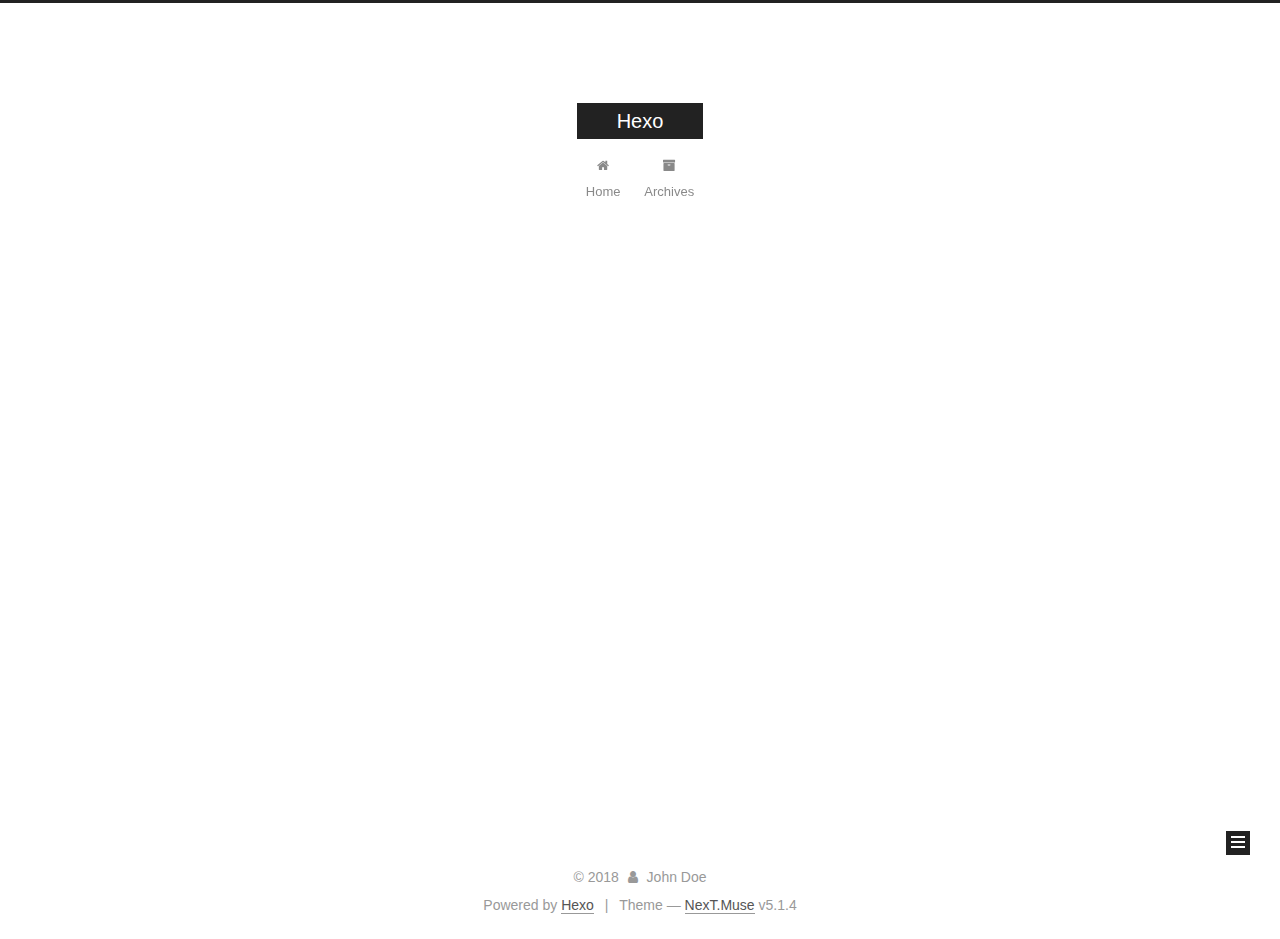
==== archives/index.html @ 13c87880 "Site updated: 2018-01-30 14:37:46" ====
<!DOCTYPE html>



  


<html class="theme-next muse use-motion" lang="">
<head>
  <meta charset="UTF-8"/>
<meta http-equiv="X-UA-Compatible" content="IE=edge" />
<meta name="viewport" content="width=device-width, initial-scale=1, maximum-scale=1"/>
<meta name="theme-color" content="#222">









<meta http-equiv="Cache-Control" content="no-transform" />
<meta http-equiv="Cache-Control" content="no-siteapp" />
















  
  
  <link href="/lib/fancybox/source/jquery.fancybox.css?v=2.1.5" rel="stylesheet" type="text/css" />







<link href="/lib/font-awesome/css/font-awesome.min.css?v=4.6.2" rel="stylesheet" type="text/css" />

<link href="/css/main.css?v=5.1.4" rel="stylesheet" type="text/css" />


  <link rel="apple-touch-icon" sizes="180x180" href="/images/apple-touch-icon-next.png?v=5.1.4">


  <link rel="icon" type="image/png" sizes="32x32" href="/images/favicon-32x32-next.png?v=5.1.4">


  <link rel="icon" type="image/png" sizes="16x16" href="/images/favicon-16x16-next.png?v=5.1.4">


  <link rel="mask-icon" href="/images/logo.svg?v=5.1.4" color="#222">





  <meta name="keywords" content="Hexo, NexT" />










<meta property="og:type" content="website">
<meta property="og:title" content="Hexo">
<meta property="og:url" content="http://yoursite.com/archives/index.html">
<meta property="og:site_name" content="Hexo">
<meta name="twitter:card" content="summary">
<meta name="twitter:title" content="Hexo">



<script type="text/javascript" id="hexo.configurations">
  var NexT = window.NexT || {};
  var CONFIG = {
    root: '/',
    scheme: 'Muse',
    version: '5.1.4',
    sidebar: {"position":"left","display":"post","offset":12,"b2t":false,"scrollpercent":false,"onmobile":false},
    fancybox: true,
    tabs: true,
    motion: {"enable":true,"async":false,"transition":{"post_block":"fadeIn","post_header":"slideDownIn","post_body":"slideDownIn","coll_header":"slideLeftIn","sidebar":"slideUpIn"}},
    duoshuo: {
      userId: '0',
      author: 'Author'
    },
    algolia: {
      applicationID: '',
      apiKey: '',
      indexName: '',
      hits: {"per_page":10},
      labels: {"input_placeholder":"Search for Posts","hits_empty":"We didn't find any results for the search: ${query}","hits_stats":"${hits} results found in ${time} ms"}
    }
  };
</script>



  <link rel="canonical" href="http://yoursite.com/archives/"/>





  <title>Archive | Hexo</title>
  








</head>

<body itemscope itemtype="http://schema.org/WebPage" lang="">

  
  
    
  

  <div class="container sidebar-position-left page-archive">
    <div class="headband"></div>

    <header id="header" class="header" itemscope itemtype="http://schema.org/WPHeader">
      <div class="header-inner"><div class="site-brand-wrapper">
  <div class="site-meta ">
    

    <div class="custom-logo-site-title">
      <a href="/"  class="brand" rel="start">
        <span class="logo-line-before"><i></i></span>
        <span class="site-title">Hexo</span>
        <span class="logo-line-after"><i></i></span>
      </a>
    </div>
      
        <p class="site-subtitle"></p>
      
  </div>

  <div class="site-nav-toggle">
    <button>
      <span class="btn-bar"></span>
      <span class="btn-bar"></span>
      <span class="btn-bar"></span>
    </button>
  </div>
</div>

<nav class="site-nav">
  

  
    <ul id="menu" class="menu">
      
        
        <li class="menu-item menu-item-home">
          <a href="/" rel="section">
            
              <i class="menu-item-icon fa fa-fw fa-home"></i> <br />
            
            Home
          </a>
        </li>
      
        
        <li class="menu-item menu-item-archives">
          <a href="/archives/" rel="section">
            
              <i class="menu-item-icon fa fa-fw fa-archive"></i> <br />
            
            Archives
          </a>
        </li>
      

      
    </ul>
  

  
</nav>



 </div>
    </header>

    <main id="main" class="main">
      <div class="main-inner">
        <div class="content-wrap">
          <div id="content" class="content">
            

  
  
  
  <div class="post-block archive">
    <div id="posts" class="posts-collapse">
      <span class="archive-move-on"></span>

      <span class="archive-page-counter">
        
        
        
          
        
        Um..! 4 posts in total. Keep on posting.
      </span>

      

        
        
        

        
          
          <div class="collection-title">
            <h1 class="archive-year" id="archive-year-2018">2018</h1>
          </div>
        
        

        

  <article class="post post-type-normal" itemscope itemtype="http://schema.org/Article">
    <header class="post-header">

      <h2 class="post-title">
        
            <a class="post-title-link" href="/2018/01/30/还在探索/" itemprop="url">
              
                <span itemprop="name">还在探索</span>
              
            </a>
        
      </h2>

      <div class="post-meta">
        <time class="post-time" itemprop="dateCreated"
              datetime="2018-01-30T14:11:36+08:00"
              content="2018-01-30" >
          01-30
        </time>
      </div>

    </header>
  </article>



      

        
        
        

        
        

        

  <article class="post post-type-normal" itemscope itemtype="http://schema.org/Article">
    <header class="post-header">

      <h2 class="post-title">
        
            <a class="post-title-link" href="/2018/01/25/试水/" itemprop="url">
              
                <span itemprop="name">试水</span>
              
            </a>
        
      </h2>

      <div class="post-meta">
        <time class="post-time" itemprop="dateCreated"
              datetime="2018-01-25T14:41:45+08:00"
              content="2018-01-25" >
          01-25
        </time>
      </div>

    </header>
  </article>



      

        
        
        

        
        

        

  <article class="post post-type-normal" itemscope itemtype="http://schema.org/Article">
    <header class="post-header">

      <h2 class="post-title">
        
            <a class="post-title-link" href="/2018/01/25/第一篇试水/" itemprop="url">
              
                <span itemprop="name">第一篇试水</span>
              
            </a>
        
      </h2>

      <div class="post-meta">
        <time class="post-time" itemprop="dateCreated"
              datetime="2018-01-25T14:20:37+08:00"
              content="2018-01-25" >
          01-25
        </time>
      </div>

    </header>
  </article>



      

        
        
        

        
        

        

  <article class="post post-type-normal" itemscope itemtype="http://schema.org/Article">
    <header class="post-header">

      <h2 class="post-title">
        
            <a class="post-title-link" href="/2018/01/12/hello-world/" itemprop="url">
              
                <span itemprop="name">Hello World</span>
              
            </a>
        
      </h2>

      <div class="post-meta">
        <time class="post-time" itemprop="dateCreated"
              datetime="2018-01-12T16:02:53+08:00"
              content="2018-01-12" >
          01-12
        </time>
      </div>

    </header>
  </article>



      

    </div>
  </div>
  
  
  

  



          </div>
          


          

        </div>
        
          
  
  <div class="sidebar-toggle">
    <div class="sidebar-toggle-line-wrap">
      <span class="sidebar-toggle-line sidebar-toggle-line-first"></span>
      <span class="sidebar-toggle-line sidebar-toggle-line-middle"></span>
      <span class="sidebar-toggle-line sidebar-toggle-line-last"></span>
    </div>
  </div>

  <aside id="sidebar" class="sidebar">
    
    <div class="sidebar-inner">

      

      

      <section class="site-overview-wrap sidebar-panel sidebar-panel-active">
        <div class="site-overview">
          <div class="site-author motion-element" itemprop="author" itemscope itemtype="http://schema.org/Person">
            
              <p class="site-author-name" itemprop="name">John Doe</p>
              <p class="site-description motion-element" itemprop="description"></p>
          </div>

          <nav class="site-state motion-element">

            
              <div class="site-state-item site-state-posts">
              
                <a href="/archives/">
              
                  <span class="site-state-item-count">4</span>
                  <span class="site-state-item-name">posts</span>
                </a>
              </div>
            

            

            

          </nav>

          

          

          
          

          
          

          

        </div>
      </section>

      

      

    </div>
  </aside>


        
      </div>
    </main>

    <footer id="footer" class="footer">
      <div class="footer-inner">
        <div class="copyright">&copy; <span itemprop="copyrightYear">2018</span>
  <span class="with-love">
    <i class="fa fa-user"></i>
  </span>
  <span class="author" itemprop="copyrightHolder">John Doe</span>

  
</div>


  <div class="powered-by">Powered by <a class="theme-link" target="_blank" href="https://hexo.io">Hexo</a></div>



  <span class="post-meta-divider">|</span>



  <div class="theme-info">Theme &mdash; <a class="theme-link" target="_blank" href="https://github.com/iissnan/hexo-theme-next">NexT.Muse</a> v5.1.4</div>




        







        
      </div>
    </footer>

    
      <div class="back-to-top">
        <i class="fa fa-arrow-up"></i>
        
      </div>
    

    

  </div>

  

<script type="text/javascript">
  if (Object.prototype.toString.call(window.Promise) !== '[object Function]') {
    window.Promise = null;
  }
</script>









  












  
  
    <script type="text/javascript" src="/lib/jquery/index.js?v=2.1.3"></script>
  

  
  
    <script type="text/javascript" src="/lib/fastclick/lib/fastclick.min.js?v=1.0.6"></script>
  

  
  
    <script type="text/javascript" src="/lib/jquery_lazyload/jquery.lazyload.js?v=1.9.7"></script>
  

  
  
    <script type="text/javascript" src="/lib/velocity/velocity.min.js?v=1.2.1"></script>
  

  
  
    <script type="text/javascript" src="/lib/velocity/velocity.ui.min.js?v=1.2.1"></script>
  

  
  
    <script type="text/javascript" src="/lib/fancybox/source/jquery.fancybox.pack.js?v=2.1.5"></script>
  


  


  <script type="text/javascript" src="/js/src/utils.js?v=5.1.4"></script>

  <script type="text/javascript" src="/js/src/motion.js?v=5.1.4"></script>



  
  

  

  


  <script type="text/javascript" src="/js/src/bootstrap.js?v=5.1.4"></script>



  


  




	





  





  












  





  

  

  

  
  

  

  

  

</body>
</html>
---- css/main.css ----
/* normalize.css v3.0.2 | MIT License | git.io/normalize */
html {
  font-family: sans-serif; /* 1 */
  -ms-text-size-adjust: 100%; /* 2 */
  -webkit-text-size-adjust: 100%; /* 2 */
}
body {
  margin: 0;
}
article,
aside,
details,
figcaption,
figure,
footer,
header,
hgroup,
main,
menu,
nav,
section,
summary {
  display: block;
}
audio,
canvas,
progress,
video {
  display: inline-block; /* 1 */
  vertical-align: baseline; /* 2 */
}
audio:not([controls]) {
  display: none;
  height: 0;
}
[hidden],
template {
  display: none;
}
a {
  background-color: transparent;
}
a:active,
a:hover {
  outline: 0;
}
abbr[title] {
  border-bottom: 1px dotted;
}
b,
strong {
  font-weight: bold;
}
dfn {
  font-style: italic;
}
h1 {
  font-size: 2em;
  margin: 0.67em 0;
}
mark {
  background: #ff0;
  color: #000;
}
small {
  font-size: 80%;
}
sub,
sup {
  font-size: 75%;
  line-height: 0;
  position: relative;
  vertical-align: baseline;
}
sup {
  top: -0.5em;
}
sub {
  bottom: -0.25em;
}
img {
  border: 0;
}
svg:not(:root) {
  overflow: hidden;
}
figure {
  margin: 1em 40px;
}
hr {
  -moz-box-sizing: content-box;
  box-sizing: content-box;
  height: 0;
}
pre {
  overflow: auto;
}
code,
kbd,
pre,
samp {
  font-family: monospace, monospace;
  font-size: 1em;
}
button,
input,
optgroup,
select,
textarea {
  color: inherit; /* 1 */
  font: inherit; /* 2 */
  margin: 0; /* 3 */
}
button {
  overflow: visible;
}
button,
select {
  text-transform: none;
}
button,
html input[type="button"],
input[type="reset"],
input[type="submit"] {
  -webkit-appearance: button; /* 2 */
  cursor: pointer; /* 3 */
}
button[disabled],
html input[disabled] {
  cursor: default;
}
button::-moz-focus-inner,
input::-moz-focus-inner {
  border: 0;
  padding: 0;
}
input {
  line-height: normal;
}
input[type="checkbox"],
input[type="radio"] {
  box-sizing: border-box; /* 1 */
  padding: 0; /* 2 */
}
input[type="number"]::-webkit-inner-spin-button,
input[type="number"]::-webkit-outer-spin-button {
  height: auto;
}
input[type="search"] {
  -webkit-appearance: textfield; /* 1 */
  -moz-box-sizing: content-box;
  -webkit-box-sizing: content-box; /* 2 */
  box-sizing: content-box;
}
input[type="search"]::-webkit-search-cancel-button,
input[type="search"]::-webkit-search-decoration {
  -webkit-appearance: none;
}
fieldset {
  border: 1px solid #c0c0c0;
  margin: 0 2px;
  padding: 0.35em 0.625em 0.75em;
}
legend {
  border: 0; /* 1 */
  padding: 0; /* 2 */
}
textarea {
  overflow: auto;
}
optgroup {
  font-weight: bold;
}
table {
  border-collapse: collapse;
  border-spacing: 0;
}
td,
th {
  padding: 0;
}
::selection {
  background: #262a30;
  color: #fff;
}
body {
  position: relative;
  font-family: 'Lato', "PingFang SC", "Microsoft YaHei", sans-serif;
  font-size: 14px;
  line-height: 2;
  color: #555;
  background: #fff;
}
@media (max-width: 767px) {
  body {
    padding-right: 0 !important;
  }
}
@media (min-width: 768px) and (max-width: 991px) {
  body {
    padding-right: 0 !important;
  }
}
@media (min-width: 1600px) {
  body {
    font-size: 16px;
  }
}
h1,
h2,
h3,
h4,
h5,
h6 {
  margin: 0;
  padding: 0;
  font-weight: bold;
  line-height: 1.5;
  font-family: 'Lato', "PingFang SC", "Microsoft YaHei", sans-serif;
}
h2,
h3,
h4,
h5,
h6 {
  margin: 20px 0 15px;
}
h1 {
  font-size: 22px;
}
@media (max-width: 767px) {
  h1 {
    font-size: 18px;
  }
}
h2 {
  font-size: 20px;
}
@media (max-width: 767px) {
  h2 {
    font-size: 16px;
  }
}
h3 {
  font-size: 18px;
}
@media (max-width: 767px) {
  h3 {
    font-size: 14px;
  }
}
h4 {
  font-size: 16px;
}
@media (max-width: 767px) {
  h4 {
    font-size: 12px;
  }
}
h5 {
  font-size: 14px;
}
@media (max-width: 767px) {
  h5 {
    font-size: 10px;
  }
}
h6 {
  font-size: 12px;
}
@media (max-width: 767px) {
  h6 {
    font-size: 8px;
  }
}
p {
  margin: 0 0 20px 0;
}
a {
  color: #555;
  text-decoration: none;
  outline: none;
  border-bottom: 1px solid #999;
  word-wrap: break-word;
}
a:hover {
  color: #222;
  border-bottom-color: #222;
}
blockquote {
  margin: 0;
  padding: 0;
}
img {
  display: block;
  margin: auto;
  max-width: 100%;
  height: auto;
}
hr {
  margin: 40px 0;
  height: 3px;
  border: none;
  background-color: #ddd;
  background-image: repeating-linear-gradient(-45deg, #fff, #fff 4px, transparent 4px, transparent 8px);
}
blockquote {
  padding: 0 15px;
  color: #666;
  border-left: 4px solid #ddd;
}
blockquote cite::before {
  content: "-";
  padding: 0 5px;
}
dt {
  font-weight: 700;
}
dd {
  margin: 0;
  padding: 0;
}
kbd {
  border: 1px solid #ccc;
  border-radius: 0.2em;
  box-shadow: 0.1em 0.1em 0.2em rgba(0,0,0,0.1);
  background-color: #f9f9f9;
  font-family: inherit;
  background-image: -webkit-linear-gradient(top, #eee, #fff, #eee);
  padding: 0.1em 0.3em;
  white-space: nowrap;
}
.text-left {
  text-align: left;
}
.text-center {
  text-align: center;
}
.text-right {
  text-align: right;
}
.text-justify {
  text-align: justify;
}
.text-nowrap {
  white-space: nowrap;
}
.text-lowercase {
  text-transform: lowercase;
}
.text-uppercase {
  text-transform: uppercase;
}
.text-capitalize {
  text-transform: capitalize;
}
.center-block {
  display: block;
  margin-left: auto;
  margin-right: auto;
}
.clearfix:before,
.clearfix:after {
  content: " ";
  display: table;
}
.clearfix:after {
  clear: both;
}
.pullquote {
  width: 45%;
}
.pullquote.left {
  float: left;
  margin-left: 5px;
  margin-right: 10px;
}
.pullquote.right {
  float: right;
  margin-left: 10px;
  margin-right: 5px;
}
.affix.affix.affix {
  position: fixed;
}
.translation {
  margin-top: -20px;
  font-size: 14px;
  color: #999;
}
.scrollbar-measure {
  width: 100px;
  height: 100px;
  overflow: scroll;
  position: absolute;
  top: -9999px;
}
.use-motion .motion-element {
  opacity: 0;
}
table {
  margin: 20px 0;
  width: 100%;
  border-collapse: collapse;
  border-spacing: 0;
  border: 1px solid #ddd;
  font-size: 14px;
  table-layout: fixed;
  word-wrap: break-all;
}
table>tbody>tr:nth-of-type(odd) {
  background-color: #f9f9f9;
}
table>tbody>tr:hover {
  background-color: #f5f5f5;
}
caption,
th,
td {
  padding: 8px;
  text-align: left;
  vertical-align: middle;
  font-weight: normal;
}
th,
td {
  border-bottom: 3px solid #ddd;
  border-right: 1px solid #eee;
}
th {
  padding-bottom: 10px;
  font-weight: 700;
}
td {
  border-bottom-width: 1px;
}
html,
body {
  height: 100%;
}
.container {
  position: relative;
  min-height: 100%;
}
.header-inner {
  margin: 0 auto;
  padding: 100px 0 70px;
  width: 700px;
}
@media (min-width: 1600px) {
  .container .header-inner {
    width: 900px;
  }
}
.main {
  padding-bottom: 150px;
}
.main-inner {
  margin: 0 auto;
  width: 700px;
}
@media (min-width: 1600px) {
  .container .main-inner {
    width: 900px;
  }
}
.footer {
  position: absolute;
  left: 0;
  bottom: 0;
  width: 100%;
  min-height: 50px;
}
.footer-inner {
  box-sizing: border-box;
  margin: 20px auto;
  width: 700px;
}
@media (min-width: 1600px) {
  .container .footer-inner {
    width: 900px;
  }
}
pre,
.highlight {
  overflow: auto;
  margin: 20px 0;
  padding: 0;
  font-size: 13px;
  color: #4d4d4c;
  background: #f7f7f7;
  line-height: 1.6;
}
pre,
code {
  font-family: consolas, Menlo, "PingFang SC", "Microsoft YaHei", monospace;
}
code {
  padding: 2px 4px;
  word-wrap: break-word;
  color: #555;
  background: #eee;
  border-radius: 3px;
  font-size: 13px;
}
pre {
  padding: 10px;
}
pre code {
  padding: 0;
  color: #4d4d4c;
  background: none;
  text-shadow: none;
}
.highlight {
  border-radius: 1px;
}
.highlight pre {
  border: none;
  margin: 0;
  padding: 10px 0;
}
.highlight table {
  margin: 0;
  width: auto;
  border: none;
}
.highlight td {
  border: none;
  padding: 0;
}
.highlight figcaption {
  font-size: 1em;
  color: #4d4d4c;
  line-height: 1em;
  margin-bottom: 1em;
}
.highlight figcaption:before,
.highlight figcaption:after {
  content: " ";
  display: table;
}
.highlight figcaption:after {
  clear: both;
}
.highlight figcaption a {
  float: right;
  color: #4d4d4c;
}
.highlight figcaption a:hover {
  border-bottom-color: #4d4d4c;
}
.highlight .gutter pre {
  padding-left: 10px;
  padding-right: 10px;
  color: #869194;
  text-align: right;
  background-color: #eff2f3;
}
.highlight .code pre {
  width: 100%;
  padding-left: 10px;
  padding-right: 10px;
  background-color: #f7f7f7;
}
.highlight .line {
  height: 20px;
}
.gutter {
  -webkit-user-select: none;
  -moz-user-select: none;
  -ms-user-select: none;
  user-select: none;
}
.gist table {
  width: auto;
}
.gist table td {
  border: none;
}
pre .deletion {
  background: #fdd;
}
pre .addition {
  background: #dfd;
}
pre .meta {
  color: #8959a8;
}
pre .comment {
  color: #8e908c;
}
pre .variable,
pre .attribute,
pre .tag,
pre .regexp,
pre .ruby .constant,
pre .xml .tag .title,
pre .xml .pi,
pre .xml .doctype,
pre .html .doctype,
pre .css .id,
pre .css .class,
pre .css .pseudo {
  color: #c82829;
}
pre .number,
pre .preprocessor,
pre .built_in,
pre .literal,
pre .params,
pre .constant,
pre .command {
  color: #f5871f;
}
pre .ruby .class .title,
pre .css .rules .attribute,
pre .string,
pre .value,
pre .inheritance,
pre .header,
pre .ruby .symbol,
pre .xml .cdata,
pre .special,
pre .number,
pre .formula {
  color: #718c00;
}
pre .title,
pre .css .hexcolor {
  color: #3e999f;
}
pre .function,
pre .python .decorator,
pre .python .title,
pre .ruby .function .title,
pre .ruby .title .keyword,
pre .perl .sub,
pre .javascript .title,
pre .coffeescript .title {
  color: #4271ae;
}
pre .keyword,
pre .javascript .function {
  color: #8959a8;
}
.full-image.full-image.full-image.full-image {
  border: none;
  max-width: 100%;
  width: auto;
  margin: 20px auto 25px;
}
@media (min-width: 992px) {
  .full-image.full-image.full-image.full-image {
    max-width: none;
    width: 110%;
    margin: 25px -5%;
  }
}
.blockquote-center,
.page-home .post-type-quote blockquote,
.page-post-detail .post-type-quote blockquote {
  position: relative;
  margin: 40px 0;
  padding: 0;
  border-left: none;
  text-align: center;
}
.blockquote-center::before,
.page-home .post-type-quote blockquote::before,
.page-post-detail .post-type-quote blockquote::before,
.blockquote-center::after,
.page-home .post-type-quote blockquote::after,
.page-post-detail .post-type-quote blockquote::after {
  position: absolute;
  content: ' ';
  display: block;
  width: 100%;
  height: 24px;
  opacity: 0.2;
  background-repeat: no-repeat;
  background-position: 0 -6px;
  background-size: 22px 22px;
}
.blockquote-center::before,
.page-home .post-type-quote blockquote::before,
.page-post-detail .post-type-quote blockquote::before {
  top: -20px;
  background-image: url("../images/quote-l.svg");
  border-top: 1px solid #ccc;
}
.blockquote-center::after,
.page-home .post-type-quote blockquote::after,
.page-post-detail .post-type-quote blockquote::after {
  bottom: -20px;
  background-image: url("../images/quote-r.svg");
  border-bottom: 1px solid #ccc;
  background-position: 100% 8px;
}
.blockquote-center p,
.page-home .post-type-quote blockquote p,
.page-post-detail .post-type-quote blockquote p,
.blockquote-center div,
.page-home .post-type-quote blockquote div,
.page-post-detail .post-type-quote blockquote div {
  text-align: center;
}
.post .post-body .group-picture img {
  box-sizing: border-box;
  padding: 0 3px;
  border: none;
}
.post .group-picture-row {
  overflow: hidden;
  margin-top: 6px;
}
.post .group-picture-row:first-child {
  margin-top: 0;
}
.post .group-picture-column {
  float: left;
}
.page-post-detail .post-body .group-picture-column {
  float: none;
  margin-top: 10px;
  width: auto !important;
}
.page-post-detail .post-body .group-picture-column img {
  margin: 0 auto;
}
.page-archive .group-picture-container {
  overflow: hidden;
}
.page-archive .group-picture-row {
  float: left;
}
.page-archive .group-picture-row:first-child {
  margin-top: 6px;
}
.page-archive .group-picture-column {
  max-width: 150px;
  max-height: 150px;
}
.post-body .note {
  position: relative;
  padding: 15px;
  margin-bottom: 20px;
  border: 1px solid #eee;
  border-left-width: 5px;
  border-radius: 3px;
}
.post-body .note h2,
.post-body .note h3,
.post-body .note h4,
.post-body .note h5,
.post-body .note h6 {
  margin-top: 0;
  margin-bottom: 0;
  border-bottom: initial;
  padding-top: 0 !important;
}
.post-body .note p:first-child,
.post-body .note ul:first-child,
.post-body .note ol:first-child,
.post-body .note table:first-child,
.post-body .note pre:first-child,
.post-body .note blockquote:first-child {
  margin-top: 0;
}
.post-body .note p:last-child,
.post-body .note ul:last-child,
.post-body .note ol:last-child,
.post-body .note table:last-child,
.post-body .note pre:last-child,
.post-body .note blockquote:last-child {
  margin-bottom: 0;
}
.post-body .note.default {
  border-left-color: #777;
}
.post-body .note.default h2,
.post-body .note.default h3,
.post-body .note.default h4,
.post-body .note.default h5,
.post-body .note.default h6 {
  color: #777;
}
.post-body .note.primary {
  border-left-color: #6f42c1;
}
.post-body .note.primary h2,
.post-body .note.primary h3,
.post-body .note.primary h4,
.post-body .note.primary h5,
.post-body .note.primary h6 {
  color: #6f42c1;
}
.post-body .note.info {
  border-left-color: #428bca;
}
.post-body .note.info h2,
.post-body .note.info h3,
.post-body .note.info h4,
.post-body .note.info h5,
.post-body .note.info h6 {
  color: #428bca;
}
.post-body .note.success {
  border-left-color: #5cb85c;
}
.post-body .note.success h2,
.post-body .note.success h3,
.post-body .note.success h4,
.post-body .note.success h5,
.post-body .note.success h6 {
  color: #5cb85c;
}
.post-body .note.warning {
  border-left-color: #f0ad4e;
}
.post-body .note.warning h2,
.post-body .note.warning h3,
.post-body .note.warning h4,
.post-body .note.warning h5,
.post-body .note.warning h6 {
  color: #f0ad4e;
}
.post-body .note.danger {
  border-left-color: #d9534f;
}
.post-body .note.danger h2,
.post-body .note.danger h3,
.post-body .note.danger h4,
.post-body .note.danger h5,
.post-body .note.danger h6 {
  color: #d9534f;
}
.post-body .label {
  display: inline;
  padding: 0 2px;
  white-space: nowrap;
}
.post-body .label.default {
  background-color: #f0f0f0;
}
.post-body .label.primary {
  background-color: #efe6f7;
}
.post-body .label.info {
  background-color: #e5f2f8;
}
.post-body .label.success {
  background-color: #e7f4e9;
}
.post-body .label.warning {
  background-color: #fcf6e1;
}
.post-body .label.danger {
  background-color: #fae8eb;
}
.post-body .tabs {
  position: relative;
  display: block;
  margin-bottom: 20px;
  padding-top: 10px;
}
.post-body .tabs ul.nav-tabs {
  margin: 0;
  padding: 0;
  display: flex;
  margin-bottom: -1px;
}
@media (max-width: 413px) {
  .post-body .tabs ul.nav-tabs {
    display: block;
    margin-bottom: 5px;
  }
}
.post-body .tabs ul.nav-tabs li.tab {
  list-style-type: none !important;
  margin: 0 0.25em 0 0;
  border-top: 3px solid transparent;
  border-left: 1px solid transparent;
  border-right: 1px solid transparent;
}
@media (max-width: 413px) {
  .post-body .tabs ul.nav-tabs li.tab {
    margin: initial;
    border-top: 1px solid transparent;
    border-left: 3px solid transparent;
    border-right: 1px solid transparent;
    border-bottom: 1px solid transparent;
  }
}
.post-body .tabs ul.nav-tabs li.tab a {
  outline: 0;
  border-bottom: initial;
  display: block;
  line-height: 1.8em;
  padding: 0.25em 0.75em;
  transition-duration: 0.2s;
  transition-timing-function: ease-out;
  transition-delay: 0s;
}
.post-body .tabs ul.nav-tabs li.tab a i {
  width: 1.285714285714286em;
}
.post-body .tabs ul.nav-tabs li.tab.active {
  border-top: 3px solid #fc6423;
  border-left: 1px solid #ddd;
  border-right: 1px solid #ddd;
  background-color: #fff;
}
@media (max-width: 413px) {
  .post-body .tabs ul.nav-tabs li.tab.active {
    border-top: 1px solid #ddd;
    border-left: 3px solid #fc6423;
    border-right: 1px solid #ddd;
    border-bottom: 1px solid #ddd;
  }
}
.post-body .tabs ul.nav-tabs li.tab.active a {
  cursor: default;
  color: #555;
}
.post-body .tabs .tab-content {
  background-color: #fff;
}
.post-body .tabs .tab-content .tab-pane {
  border: 1px solid #ddd;
  padding: 20px 20px 0 20px;
}
.post-body .tabs .tab-content .tab-pane:not(.active) {
  display: none !important;
}
.post-body .tabs .tab-content .tab-pane.active {
  display: block !important;
}
.btn {
  display: inline-block;
  padding: 0 20px;
  font-size: 14px;
  color: #fff;
  background: #222;
  border: 2px solid #222;
  text-decoration: none;
  border-radius: 0;
  transition-property: background-color;
  transition-duration: 0.2s;
  transition-timing-function: ease-in-out;
  transition-delay: 0s;
  line-height: 2;
}
.btn:hover {
  border-color: #222;
  color: #222;
  background: #fff;
}
.btn +.btn {
  margin: 0 0 8px 8px;
}
.btn .fa-fw {
  width: 1.285714285714286em;
  text-align: left;
}
.btn-bar {
  display: block;
  width: 22px;
  height: 2px;
  background: #555;
  border-radius: 1px;
}
.btn-bar+.btn-bar {
  margin-top: 4px;
}
.pagination {
  margin: 120px 0 40px;
  text-align: center;
  border-top: 1px solid #eee;
}
.page-number-basic,
.pagination .prev,
.pagination .next,
.pagination .page-number,
.pagination .space {
  display: inline-block;
  position: relative;
  top: -1px;
  margin: 0 10px;
  padding: 0 11px;
}
@media (max-width: 767px) {
  .page-number-basic,
  .pagination .prev,
  .pagination .next,
  .pagination .page-number,
  .pagination .space {
    margin: 0 5px;
  }
}
.pagination .prev,
.pagination .next,
.pagination .page-number {
  border-bottom: 0;
  border-top: 1px solid #eee;
  transition-property: border-color;
  transition-duration: 0.2s;
  transition-timing-function: ease-in-out;
  transition-delay: 0s;
}
.pagination .prev:hover,
.pagination .next:hover,
.pagination .page-number:hover {
  border-top-color: #222;
}
.pagination .space {
  padding: 0;
  margin: 0;
}
.pagination .prev {
  margin-left: 0;
}
.pagination .next {
  margin-right: 0;
}
.pagination .page-number.current {
  color: #fff;
  background: #ccc;
  border-top-color: #ccc;
}
@media (max-width: 767px) {
  .pagination {
    border-top: none;
  }
  .pagination .prev,
  .pagination .next,
  .pagination .page-number {
    margin-bottom: 10px;
    border-top: 0;
    border-bottom: 1px solid #eee;
    padding: 0 10px;
  }
  .pagination .prev:hover,
  .pagination .next:hover,
  .pagination .page-number:hover {
    border-bottom-color: #222;
  }
}
.comments {
  margin: 60px 20px 0;
}
.tag-cloud {
  text-align: center;
}
.tag-cloud a {
  display: inline-block;
  margin: 10px;
}
.back-to-top {
  box-sizing: border-box;
  position: fixed;
  bottom: -100px;
  right: 30px;
  z-index: 1050;
  padding: 0 6px;
  width: 24px;
  background: #222;
  font-size: 12px;
  opacity: 1;
  color: #fff;
  cursor: pointer;
  text-align: center;
  -webkit-transform: translateZ(0);
  transition-property: bottom;
  transition-duration: 0.2s;
  transition-timing-function: ease-in-out;
  transition-delay: 0s;
}
@media (min-width: 768px) and (max-width: 991px) {
  .back-to-top {
    display: none !important;
  }
}
@media (max-width: 767px) {
  .back-to-top {
    display: none !important;
  }
}
.back-to-top.back-to-top-on {
  bottom: 19px;
}
.header {
  background: transparent;
}
.header-inner {
  position: relative;
}
.headband {
  height: 3px;
  background: #222;
}
.site-meta {
  margin: 0;
  text-align: center;
}
@media (max-width: 767px) {
  .site-meta {
    text-align: center;
  }
}
.brand {
  position: relative;
  display: inline-block;
  padding: 0 40px;
  color: #fff;
  background: #222;
  border-bottom: none;
}
.brand:hover {
  color: #fff;
}
.logo {
  display: inline-block;
  margin-right: 5px;
  line-height: 36px;
  vertical-align: top;
}
.site-title {
  display: inline-block;
  vertical-align: top;
  line-height: 36px;
  font-size: 20px;
  font-weight: normal;
  font-family: 'Lato', "PingFang SC", "Microsoft YaHei", sans-serif;
}
.site-subtitle {
  margin-top: 10px;
  font-size: 13px;
  color: #999;
}
.use-motion .brand {
  opacity: 0;
}
.use-motion .logo,
.use-motion .site-title,
.use-motion .site-subtitle {
  opacity: 0;
  position: relative;
  top: -10px;
}
.site-nav-toggle {
  display: none;
  position: absolute;
  top: 10px;
  left: 10px;
}
@media (max-width: 767px) {
  .site-nav-toggle {
    display: block;
  }
}
.site-nav-toggle button {
  margin-top: 2px;
  padding: 9px 10px;
  background: transparent;
  border: none;
}
@media (max-width: 767px) {
  .site-nav {
    display: none;
    margin: 0 -10px;
    padding: 0 10px;
    clear: both;
    border-top: 1px solid #ddd;
  }
}
@media (min-width: 768px) and (max-width: 991px) {
  .site-nav {
    display: block !important;
  }
}
@media (min-width: 992px) {
  .site-nav {
    display: block !important;
  }
}
.menu {
  margin-top: 20px;
  padding-left: 0;
  text-align: center;
}
.menu .menu-item {
  display: inline-block;
  margin: 0 10px;
  list-style: none;
}
@media screen and (max-width: 767px) {
  .menu .menu-item {
    margin-top: 10px;
  }
}
.menu .menu-item a {
  display: block;
  font-size: 13px;
  line-height: inherit;
  border-bottom: 1px solid transparent;
  transition-property: border-color;
  transition-duration: 0.2s;
  transition-timing-function: ease-in-out;
  transition-delay: 0s;
}
.menu .menu-item a:hover {
  border-bottom-color: #222;
}
.menu .menu-item .fa {
  margin-right: 5px;
}
.use-motion .menu-item {
  opacity: 0;
}
.post-body {
  font-family: 'Lato', "PingFang SC", "Microsoft YaHei", sans-serif;
}
@media (max-width: 767px) {
  .post-body {
    word-break: break-word;
  }
}
.post-body .fancybox img {
  display: block !important;
  margin: 0 auto;
  cursor: pointer;
  cursor: zoom-in;
  cursor: -webkit-zoom-in;
}
.post-body .image-caption,
.post-body .figure .caption {
  margin: -20px auto 15px;
  text-align: center;
  font-size: 14px;
  color: #999;
  font-weight: bold;
  line-height: 1;
}
.post-sticky-flag {
  display: inline-block;
  font-size: 16px;
  -ms-transform: rotate(30deg);
  -webkit-transform: rotate(30deg);
  -moz-transform: rotate(30deg);
  -ms-transform: rotate(30deg);
  -o-transform: rotate(30deg);
  transform: rotate(30deg);
}
.use-motion .post-block,
.use-motion .pagination,
.use-motion .comments {
  opacity: 0;
}
.use-motion .post-header {
  opacity: 0;
}
.use-motion .post-body {
  opacity: 0;
}
.use-motion .collection-title {
  opacity: 0;
}
.posts-expand {
  padding-top: 40px;
}
@media (max-width: 767px) {
  .posts-expand {
    margin: 0 20px;
  }
  .post-body pre .gutter pre {
    padding-right: 10px;
  }
  .post-body .highlight {
    margin-left: 0px;
    margin-right: 0px;
    padding: 0;
  }
  .post-body .highlight .gutter pre {
    padding-right: 10px;
  }
}
@media (min-width: 992px) {
  .posts-expand .post-body {
    text-align: justify;
  }
}
.posts-expand .post-body h2,
.posts-expand .post-body h3,
.posts-expand .post-body h4,
.posts-expand .post-body h5,
.posts-expand .post-body h6 {
  padding-top: 10px;
}
.posts-expand .post-body h2 .header-anchor,
.posts-expand .post-body h3 .header-anchor,
.posts-expand .post-body h4 .header-anchor,
.posts-expand .post-body h5 .header-anchor,
.posts-expand .post-body h6 .header-anchor {
  float: right;
  margin-left: 10px;
  color: #ccc;
  border-bottom-style: none;
  visibility: hidden;
}
.posts-expand .post-body h2 .header-anchor:hover,
.posts-expand .post-body h3 .header-anchor:hover,
.posts-expand .post-body h4 .header-anchor:hover,
.posts-expand .post-body h5 .header-anchor:hover,
.posts-expand .post-body h6 .header-anchor:hover {
  color: inherit;
}
.posts-expand .post-body h2:hover .header-anchor,
.posts-expand .post-body h3:hover .header-anchor,
.posts-expand .post-body h4:hover .header-anchor,
.posts-expand .post-body h5:hover .header-anchor,
.posts-expand .post-body h6:hover .header-anchor {
  visibility: visible;
}
.posts-expand .post-body ul li {
  list-style: circle;
}
.posts-expand .post-body img {
  box-sizing: border-box;
  margin: auto;
  padding: 3px;
  border: 1px solid #ddd;
}
.posts-expand .post-body .fancybox img {
  margin: 0 auto 25px;
}
@media (max-width: 767px) {
  .posts-collapse {
    margin: 0 20px;
  }
  .posts-collapse .post-title,
  .posts-collapse .post-meta {
    display: block;
    width: auto;
    text-align: left;
  }
}
.posts-collapse {
  position: relative;
  z-index: 1010;
  margin-left: 55px;
}
.posts-collapse::after {
  content: " ";
  position: absolute;
  top: 20px;
  left: 0;
  margin-left: -2px;
  width: 4px;
  height: 100%;
  background: #f5f5f5;
  z-index: -1;
}
@media (max-width: 767px) {
  .posts-collapse {
    margin: 0 20px;
  }
}
.posts-collapse .collection-title {
  position: relative;
  margin: 60px 0;
}
.posts-collapse .collection-title h1,
.posts-collapse .collection-title h2 {
  margin-left: 20px;
}
.posts-collapse .collection-title small {
  color: #bbb;
  margin-left: 5px;
}
.posts-collapse .collection-title::before {
  content: " ";
  position: absolute;
  left: 0;
  top: 50%;
  margin-left: -4px;
  margin-top: -4px;
  width: 8px;
  height: 8px;
  background: #bbb;
  border-radius: 50%;
}
.posts-collapse .post {
  margin: 30px 0;
}
.posts-collapse .post-header {
  position: relative;
  transition-duration: 0.2s;
  transition-timing-function: ease-in-out;
  transition-delay: 0s;
  transition-property: border;
  border-bottom: 1px dashed #ccc;
}
.posts-collapse .post-header::before {
  content: " ";
  position: absolute;
  left: 0;
  top: 12px;
  width: 6px;
  height: 6px;
  margin-left: -4px;
  background: #bbb;
  border-radius: 50%;
  border: 1px solid #fff;
  transition-duration: 0.2s;
  transition-timing-function: ease-in-out;
  transition-delay: 0s;
  transition-property: background;
}
.posts-collapse .post-header:hover {
  border-bottom-color: #666;
}
.posts-collapse .post-header:hover::before {
  background: #222;
}
.posts-collapse .post-meta {
  position: absolute;
  font-size: 12px;
  left: 20px;
  top: 5px;
}
.posts-collapse .post-comments-count {
  display: none;
}
.posts-collapse .post-title {
  margin-left: 60px;
  font-size: 16px;
  font-weight: normal;
  line-height: inherit;
}
.posts-collapse .post-title::after {
  margin-left: 3px;
  opacity: 0.6;
}
.posts-collapse .post-title a {
  color: #666;
  border-bottom: none;
}
.page-home .post-type-quote .post-header,
.page-post-detail .post-type-quote .post-header,
.page-home .post-type-quote .post-tags,
.page-post-detail .post-type-quote .post-tags {
  display: none;
}
.posts-expand .post-title {
  text-align: center;
  word-break: break-word;
  font-weight: 400;
}
.posts-expand .post-title-link {
  display: inline-block;
  position: relative;
  color: #555;
  border-bottom: none;
  line-height: 1.2;
  vertical-align: top;
}
.posts-expand .post-title-link::before {
  content: "";
  position: absolute;
  width: 100%;
  height: 2px;
  bottom: 0;
  left: 0;
  background-color: #000;
  visibility: hidden;
  -webkit-transform: scaleX(0);
  -moz-transform: scaleX(0);
  -ms-transform: scaleX(0);
  -o-transform: scaleX(0);
  transform: scaleX(0);
  transition-duration: 0.2s;
  transition-timing-function: ease-in-out;
  transition-delay: 0s;
}
.posts-expand .post-title-link:hover::before {
  visibility: visible;
  -webkit-transform: scaleX(1);
  -moz-transform: scaleX(1);
  -ms-transform: scaleX(1);
  -o-transform: scaleX(1);
  transform: scaleX(1);
}
.posts-expand .post-title-link .fa {
  font-size: 16px;
}
.posts-expand .post-meta {
  margin: 3px 0 60px 0;
  color: #999;
  font-family: 'Lato', "PingFang SC", "Microsoft YaHei", sans-serif;
  font-size: 12px;
  text-align: center;
}
.posts-expand .post-meta .post-category-list {
  display: inline-block;
  margin: 0;
  padding: 3px;
}
.posts-expand .post-meta .post-category-list-link {
  color: #999;
}
.posts-expand .post-meta .post-description {
  font-size: 14px;
  margin-top: 2px;
}
.post-meta-divider {
  margin: 0 0.5em;
}
.post-meta-item-icon {
  margin-right: 3px;
}
@media (min-width: 768px) and (max-width: 991px) {
  .post-meta-item-icon {
    display: inline-block;
  }
}
@media (max-width: 767px) {
  .post-meta-item-icon {
    display: inline-block;
  }
}
@media (min-width: 768px) and (max-width: 991px) {
  .post-meta-item-text {
    display: none;
  }
}
@media (max-width: 767px) {
  .post-meta-item-text {
    display: none;
  }
}
@media (max-width: 767px) {
  .posts-expand .post-comments-count {
    display: none;
  }
}
.post-button {
  margin-top: 40px;
}
.posts-expand .post-tags {
  margin-top: 40px;
  text-align: center;
}
.posts-expand .post-tags a {
  display: inline-block;
  margin-right: 10px;
  font-size: 13px;
}
.post-nav {
  display: table;
  margin-top: 15px;
  width: 100%;
  border-top: 1px solid #eee;
}
.post-nav-divider {
  display: table-cell;
  width: 10%;
}
.post-nav-item {
  display: table-cell;
  padding: 10px 0 0 0;
  width: 45%;
  vertical-align: top;
}
.post-nav-item a {
  position: relative;
  display: block;
  line-height: 25px;
  font-size: 14px;
  color: #555;
  border-bottom: none;
}
.post-nav-item a:hover {
  color: #222;
  border-bottom: none;
}
.post-nav-item a:active {
  top: 2px;
}
.post-nav-item .fa {
  position: absolute;
  top: 8px;
  left: 0;
  font-size: 12px;
}
.post-nav-next a {
  padding-left: 15px;
}
.post-nav-prev {
  text-align: right;
}
.post-nav-prev a {
  padding-right: 15px;
}
.post-nav-prev .fa {
  right: 0;
  left: auto;
}
.posts-expand .post-eof {
  display: block;
  margin: 80px auto 60px;
  width: 8%;
  height: 1px;
  background: #ccc;
  text-align: center;
}
.post:last-child .post-eof.post-eof.post-eof {
  display: none;
}
.post-gallery {
  display: table;
  table-layout: fixed;
  width: 100%;
  border-collapse: separate;
}
.post-gallery-row {
  display: table-row;
}
.post-gallery .post-gallery-img {
  display: table-cell;
  text-align: center;
  vertical-align: middle;
  border: none;
}
.post-gallery .post-gallery-img img {
  max-width: 100%;
  max-height: 100%;
  border: none;
}
.fancybox-close,
.fancybox-close:hover {
  border: none;
}
.rtl.post-body p,
.rtl.post-body a,
.rtl.post-body h1,
.rtl.post-body h2,
.rtl.post-body h3,
.rtl.post-body h4,
.rtl.post-body h5,
.rtl.post-body h6,
.rtl.post-body li,
.rtl.post-body ul,
.rtl.post-body ol {
  direction: rtl;
  font-family: UKIJ Ekran;
}
.rtl.post-title {
  font-family: UKIJ Ekran;
}
.sidebar {
  position: fixed;
  right: 0;
  top: 0;
  bottom: 0;
  width: 0;
  z-index: 1040;
  box-shadow: inset 0 2px 6px #000;
  background: #222;
  -webkit-transform: translateZ(0);
}
.sidebar a {
  color: #999;
  border-bottom-color: #555;
}
.sidebar a:hover {
  color: #eee;
}
@media (min-width: 768px) and (max-width: 991px) {
  .sidebar {
    display: none !important;
  }
}
@media (max-width: 767px) {
  .sidebar {
    display: none !important;
  }
}
.sidebar-inner {
  position: relative;
  padding: 20px 10px;
  color: #999;
  text-align: center;
}
.site-overview-wrap {
  overflow: hidden;
}
.site-overview {
  overflow-y: auto;
  overflow-x: hidden;
}
.sidebar-toggle {
  position: fixed;
  right: 30px;
  bottom: 45px;
  width: 14px;
  height: 14px;
  padding: 5px;
  background: #222;
  line-height: 0;
  z-index: 1050;
  cursor: pointer;
  -webkit-transform: translateZ(0);
}
@media (min-width: 768px) and (max-width: 991px) {
  .sidebar-toggle {
    display: none !important;
  }
}
@media (max-width: 767px) {
  .sidebar-toggle {
    display: none !important;
  }
}
.sidebar-toggle-line {
  position: relative;
  display: inline-block;
  vertical-align: top;
  height: 2px;
  width: 100%;
  background: #fff;
  margin-top: 3px;
}
.sidebar-toggle-line:first-child {
  margin-top: 0;
}
.site-author-image {
  display: block;
  margin: 0 auto;
  padding: 2px;
  max-width: 96px;
  height: auto;
  border: 2px solid #333;
}
.site-author-name {
  margin: 5px 0 0;
  text-align: center;
  color: #f5f5f5;
  font-weight: normal;
}
.site-description {
  margin-top: 5px;
  text-align: center;
  font-size: 14px;
  color: #999;
}
.site-state {
  overflow: hidden;
  line-height: 1.4;
  white-space: nowrap;
  text-align: center;
}
.site-state-item {
  display: inline-block;
  padding: 0 15px;
  border-left: 1px solid #333;
}
.site-state-item:first-child {
  border-left: none;
}
.site-state-item a {
  border-bottom: none;
}
.site-state-item-count {
  display: block;
  text-align: center;
  color: inherit;
  font-weight: 600;
  font-size: 18px;
}
.site-state-item-name {
  font-size: 13px;
  color: inherit;
}
.feed-link {
  margin-top: 20px;
}
.feed-link a {
  display: inline-block;
  padding: 0 15px;
  color: #fc6423;
  border: 1px solid #fc6423;
  border-radius: 4px;
}
.feed-link a i {
  color: #fc6423;
  font-size: 14px;
}
.feed-link a:hover {
  color: #fff;
  background: #fc6423;
}
.feed-link a:hover i {
  color: #fff;
}
.links-of-author {
  margin-top: 20px;
}
.links-of-author a {
  display: inline-block;
  vertical-align: middle;
  margin-right: 10px;
  margin-bottom: 10px;
  border-bottom-color: #555;
  font-size: 13px;
}
.links-of-author a:before {
  display: inline-block;
  vertical-align: middle;
  margin-right: 3px;
  content: " ";
  width: 4px;
  height: 4px;
  border-radius: 50%;
  background: #ff526c;
}
.links-of-blogroll {
  font-size: 13px;
}
.links-of-blogroll-title {
  margin-top: 20px;
  font-size: 14px;
  font-weight: 600;
}
.links-of-blogroll-list {
  margin: 0;
  padding: 0;
  list-style: none;
}
.links-of-blogroll-item {
  padding: 2px 10px;
}
.links-of-blogroll-item a {
  max-width: 280px;
  box-sizing: border-box;
  display: inline-block;
  overflow: hidden;
  white-space: nowrap;
  text-overflow: ellipsis;
}
.sidebar-nav {
  margin: 0 0 20px;
  padding-left: 0;
}
.sidebar-nav li {
  display: inline-block;
  cursor: pointer;
  border-bottom: 1px solid transparent;
  font-size: 14px;
  color: #555;
}
.sidebar-nav li:hover {
  color: #f5f5f5;
}
.page-post-detail .sidebar-nav-toc {
  padding: 0 5px;
}
.page-post-detail .sidebar-nav-overview {
  margin-left: 10px;
}
.sidebar-nav .sidebar-nav-active {
  color: #87daff;
  border-bottom-color: #87daff;
}
.sidebar-nav .sidebar-nav-active:hover {
  color: #87daff;
}
.sidebar-panel {
  display: none;
}
.sidebar-panel-active {
  display: block;
}
.post-toc-empty {
  font-size: 14px;
  color: #666;
}
.post-toc-wrap {
  overflow: hidden;
}
.post-toc {
  overflow: auto;
}
.post-toc ol {
  margin: 0;
  padding: 0 2px 5px 10px;
  text-align: left;
  list-style: none;
  font-size: 14px;
}
.post-toc ol > ol {
  padding-left: 0;
}
.post-toc ol a {
  transition-duration: 0.2s;
  transition-timing-function: ease-in-out;
  transition-delay: 0s;
  transition-property: all;
  color: #999;
  border-bottom-color: #555;
}
.post-toc ol a:hover {
  color: #ccc;
  border-bottom-color: #ccc;
}
.post-toc .nav-item {
  overflow: hidden;
  text-overflow: ellipsis;
  text-align: justify;
  white-space: nowrap;
  line-height: 1.8;
}
.post-toc .nav .nav-child {
  display: none;
}
.post-toc .nav .active > .nav-child {
  display: block;
}
.post-toc .nav .active-current > .nav-child {
  display: block;
}
.post-toc .nav .active-current > .nav-child > .nav-item {
  display: block;
}
.post-toc .nav .active > a {
  color: #87daff;
  border-bottom-color: #87daff;
}
.post-toc .nav .active-current > a {
  color: #87daff;
}
.post-toc .nav .active-current > a:hover {
  color: #87daff;
}
.footer {
  font-size: 14px;
  color: #999;
}
.footer img {
  border: none;
}
.footer-inner {
  text-align: center;
}
.with-love {
  display: inline-block;
  margin: 0 5px;
}
.powered-by,
.theme-info {
  display: inline-block;
}
.cc-license {
  margin-top: 10px;
  text-align: center;
}
.cc-license .cc-opacity {
  opacity: 0.7;
  border-bottom: none;
}
.cc-license .cc-opacity:hover {
  opacity: 0.9;
}
.cc-license img {
  display: inline-block;
}
.theme-next #ds-thread #ds-reset {
  color: #555;
}
.theme-next #ds-thread #ds-reset .ds-replybox {
  margin-bottom: 30px;
}
.theme-next #ds-thread #ds-reset .ds-replybox .ds-avatar,
.theme-next #ds-reset .ds-avatar img {
  box-shadow: none;
}
.theme-next #ds-thread #ds-reset .ds-textarea-wrapper {
  border-color: #c7d4e1;
  background: none;
  border-top-right-radius: 3px;
  border-top-left-radius: 3px;
}
.theme-next #ds-thread #ds-reset .ds-textarea-wrapper textarea {
  height: 60px;
}
.theme-next #ds-reset .ds-rounded-top {
  border-radius: 0;
}
.theme-next #ds-thread #ds-reset .ds-post-toolbar {
  box-sizing: border-box;
  border: 1px solid #c7d4e1;
  background: #f6f8fa;
}
.theme-next #ds-thread #ds-reset .ds-post-options {
  height: 40px;
  border: none;
  background: none;
}
.theme-next #ds-thread #ds-reset .ds-toolbar-buttons {
  top: 11px;
}
.theme-next #ds-thread #ds-reset .ds-sync {
  top: 5px;
}
.theme-next #ds-thread #ds-reset .ds-post-button {
  top: 4px;
  right: 5px;
  width: 90px;
  height: 30px;
  border: 1px solid #c5ced7;
  border-radius: 3px;
  background-image: linear-gradient(#fbfbfc, #f5f7f9);
  color: #60676d;
}
.theme-next #ds-thread #ds-reset .ds-post-button:hover {
  background-position: 0 -30px;
  color: #60676d;
}
.theme-next #ds-thread #ds-reset .ds-comments-info {
  padding: 10px 0;
}
.theme-next #ds-thread #ds-reset .ds-sort {
  display: none;
}
.theme-next #ds-thread #ds-reset li.ds-tab a.ds-current {
  border: none;
  background: #f6f8fa;
  color: #60676d;
}
.theme-next #ds-thread #ds-reset li.ds-tab a.ds-current:hover {
  background-color: #e9f0f7;
  color: #60676d;
}
.theme-next #ds-thread #ds-reset li.ds-tab a {
  border-radius: 2px;
  padding: 5px;
}
.theme-next #ds-thread #ds-reset .ds-login-buttons p {
  color: #999;
  line-height: 36px;
}
.theme-next #ds-thread #ds-reset .ds-login-buttons .ds-service-list li {
  height: 28px;
}
.theme-next #ds-thread #ds-reset .ds-service-list a {
  background: none;
  padding: 5px;
  border: 1px solid;
  border-radius: 3px;
  text-align: center;
}
.theme-next #ds-thread #ds-reset .ds-service-list a:hover {
  color: #fff;
  background: #666;
}
.theme-next #ds-thread #ds-reset .ds-service-list .ds-weibo {
  color: #fc9b00;
  border-color: #fc9b00;
}
.theme-next #ds-thread #ds-reset .ds-service-list .ds-weibo:hover {
  background: #fc9b00;
}
.theme-next #ds-thread #ds-reset .ds-service-list .ds-qq {
  color: #60a3ec;
  border-color: #60a3ec;
}
.theme-next #ds-thread #ds-reset .ds-service-list .ds-qq:hover {
  background: #60a3ec;
}
.theme-next #ds-thread #ds-reset .ds-service-list .ds-renren {
  color: #2e7ac4;
  border-color: #2e7ac4;
}
.theme-next #ds-thread #ds-reset .ds-service-list .ds-renren:hover {
  background: #2e7ac4;
}
.theme-next #ds-thread #ds-reset .ds-service-list .ds-douban {
  color: #37994c;
  border-color: #37994c;
}
.theme-next #ds-thread #ds-reset .ds-service-list .ds-douban:hover {
  background: #37994c;
}
.theme-next #ds-thread #ds-reset .ds-service-list .ds-kaixin {
  color: #fef20d;
  border-color: #fef20d;
}
.theme-next #ds-thread #ds-reset .ds-service-list .ds-kaixin:hover {
  background: #fef20d;
}
.theme-next #ds-thread #ds-reset .ds-service-list .ds-netease {
  color: #f00;
  border-color: #f00;
}
.theme-next #ds-thread #ds-reset .ds-service-list .ds-netease:hover {
  background: #f00;
}
.theme-next #ds-thread #ds-reset .ds-service-list .ds-sohu {
  color: #ffcb05;
  border-color: #ffcb05;
}
.theme-next #ds-thread #ds-reset .ds-service-list .ds-sohu:hover {
  background: #ffcb05;
}
.theme-next #ds-thread #ds-reset .ds-service-list .ds-baidu {
  color: #2831e0;
  border-color: #2831e0;
}
.theme-next #ds-thread #ds-reset .ds-service-list .ds-baidu:hover {
  background: #2831e0;
}
.theme-next #ds-thread #ds-reset .ds-service-list .ds-google {
  color: #166bec;
  border-color: #166bec;
}
.theme-next #ds-thread #ds-reset .ds-service-list .ds-google:hover {
  background: #166bec;
}
.theme-next #ds-thread #ds-reset .ds-service-list .ds-weixin {
  color: #00ce0d;
  border-color: #00ce0d;
}
.theme-next #ds-thread #ds-reset .ds-service-list .ds-weixin:hover {
  background: #00ce0d;
}
.theme-next #ds-thread #ds-reset .ds-service-list .ds-more-services {
  border: none;
}
.theme-next #ds-thread #ds-reset .ds-service-list .ds-more-services:hover {
  background: none;
}
.theme-next #ds-reset .duoshuo-ua-admin {
  display: inline-block;
  color: #f00;
}
.theme-next #ds-reset .duoshuo-ua-platform,
.theme-next #ds-reset .duoshuo-ua-browser {
  color: #ccc;
}
.theme-next #ds-reset .duoshuo-ua-platform .fa,
.theme-next #ds-reset .duoshuo-ua-browser .fa {
  display: inline-block;
  margin-right: 3px;
}
.theme-next #ds-reset .duoshuo-ua-separator {
  display: inline-block;
  margin-left: 5px;
}
.theme-next .this_ua {
  background-color: #ccc !important;
  border-radius: 4px;
  padding: 0 5px !important;
  margin: 1px 1px !important;
  border: 1px solid #bbb !important;
  color: #fff;
  display: inline-block !important;
}
.theme-next .this_ua.admin {
  background-color: #d9534f !important;
  border-color: #d9534f !important;
}
.theme-next .this_ua.platform.iOS,
.theme-next .this_ua.platform.Mac,
.theme-next .this_ua.platform.Windows {
  background-color: #39b3d7 !important;
  border-color: #46b8da !important;
}
.theme-next .this_ua.platform.Linux {
  background-color: #3a3a3a !important;
  border-color: #1f1f1f !important;
}
.theme-next .this_ua.platform.Android {
  background-color: #00c47d !important;
  border-color: #01b171 !important;
}
.theme-next .this_ua.browser.Mobile,
.theme-next .this_ua.browser.Chrome {
  background-color: #5cb85c !important;
  border-color: #4cae4c !important;
}
.theme-next .this_ua.browser.Firefox {
  background-color: #f0ad4e !important;
  border-color: #eea236 !important;
}
.theme-next .this_ua.browser.Maxthon,
.theme-next .this_ua.browser.IE {
  background-color: #428bca !important;
  border-color: #357ebd !important;
}
.theme-next .this_ua.browser.baidu,
.theme-next .this_ua.browser.UCBrowser,
.theme-next .this_ua.browser.Opera {
  background-color: #d9534f !important;
  border-color: #d43f3a !important;
}
.theme-next .this_ua.browser.Android,
.theme-next .this_ua.browser.QQBrowser {
  background-color: #78ace9 !important;
  border-color: #4cae4c !important;
}
.post-spread {
  margin-top: 20px;
  text-align: center;
}
.jiathis_style {
  display: inline-block;
}
.jiathis_style a {
  border: none;
}
.fa {
  font-family: FontAwesome !important;
}
.post-spread {
  margin-top: 20px;
  text-align: center;
}
.bdshare-slide-button-box a {
  border: none;
}
.bdsharebuttonbox {
  display: inline-block;
}
.bdsharebuttonbox a {
  border: none;
}
.local-search-pop-overlay {
  position: fixed;
  width: 100%;
  height: 100%;
  top: 0;
  left: 0;
  z-index: 2080;
  background-color: rgba(0,0,0,0.3);
}
.local-search-popup {
  display: none;
  position: fixed;
  top: 10%;
  left: 50%;
  margin-left: -350px;
  width: 700px;
  height: 80%;
  padding: 0;
  background: #fff;
  color: #333;
  z-index: 9999;
  border-radius: 5px;
}
@media (max-width: 767px) {
  .local-search-popup {
    padding: 0;
    top: 0;
    left: 0;
    margin: 0;
    width: 100%;
    height: 100%;
    border-radius: 0;
  }
}
.local-search-popup ul.search-result-list {
  padding: 0;
  margin: 0 5px;
}
.local-search-popup p.search-result {
  border-bottom: 1px dashed #ccc;
  padding: 5px 0;
}
.local-search-popup a.search-result-title {
  font-weight: bold;
  font-size: 16px;
}
.local-search-popup .search-keyword {
  border-bottom: 1px dashed #f00;
  font-weight: bold;
  color: #f00;
}
.local-search-popup .local-search-header {
  padding: 5px;
  height: 36px;
  background: #f5f5f5;
  border-top-left-radius: 5px;
  border-top-right-radius: 5px;
}
.local-search-popup #local-search-result {
  overflow: auto;
  position: relative;
  padding: 5px 25px;
  height: calc(100% - 55px);
}
.local-search-popup .local-search-input-wrapper {
  display: inline-block;
  width: calc(100% - 90px);
  height: 36px;
  line-height: 36px;
  padding: 0 5px;
}
.local-search-popup .local-search-input-wrapper input {
  padding: 8px 0;
  height: 20px;
  display: block;
  width: 100%;
  outline: none;
  border: none;
  background: transparent;
  vertical-align: middle;
}
.local-search-popup .search-icon,
.local-search-popup .popup-btn-close {
  display: inline-block;
  font-size: 18px;
  color: #999;
  height: 36px;
  width: 18px;
  padding-left: 10px;
  padding-right: 10px;
}
.local-search-popup .search-icon {
  float: left;
}
.local-search-popup .popup-btn-close {
  border-left: 1px solid #eee;
  float: right;
  cursor: pointer;
}
.local-search-popup #no-result {
  position: absolute;
  left: 50%;
  top: 50%;
  -webkit-transform: translate(-50%, -50%);
  -webkit-transform: translate(-50%, -50%);
  -moz-transform: translate(-50%, -50%);
  -ms-transform: translate(-50%, -50%);
  -o-transform: translate(-50%, -50%);
  transform: translate(-50%, -50%);
  color: #ccc;
}
.site-uv,
.site-pv,
.page-pv {
  display: inline-block;
}
.site-uv .busuanzi-value,
.site-pv .busuanzi-value,
.page-pv .busuanzi-value {
  margin: 0 5px;
}
.site-uv {
  margin-right: 10px;
}
.site-uv::after {
  content: "|";
  padding-left: 10px;
}
.page-archive .archive-page-counter {
  position: relative;
  top: 3px;
  left: 20px;
}
@media (max-width: 767px) {
  .page-archive .archive-page-counter {
    top: 5px;
  }
}
.page-archive .posts-collapse .archive-move-on {
  position: absolute;
  top: 11px;
  left: 0;
  margin-left: -6px;
  width: 10px;
  height: 10px;
  opacity: 0.5;
  background: #555;
  border: 1px solid #fff;
  border-radius: 50%;
}
.category-all-page .category-all-title {
  text-align: center;
}
.category-all-page .category-all {
  margin-top: 20px;
}
.category-all-page .category-list {
  margin: 0;
  padding: 0;
  list-style: none;
}
.category-all-page .category-list-item {
  margin: 5px 10px;
}
.category-all-page .category-list-count {
  color: #bbb;
}
.category-all-page .category-list-count:before {
  display: inline;
  content: " (";
}
.category-all-page .category-list-count:after {
  display: inline;
  content: ") ";
}
.category-all-page .category-list-child {
  padding-left: 10px;
}
#schedule ul#event-list {
  padding-left: 30px;
}
#schedule ul#event-list hr {
  margin: 20px 0 45px 0 !important;
  background: #222;
}
#schedule ul#event-list hr:after {
  display: inline-block;
  content: 'NOW';
  background: #222;
  color: #fff;
  font-weight: bold;
  text-align: right;
  padding: 0 5px;
}
#schedule ul#event-list li.event {
  margin: 20px 0px;
  background: #f9f9f9;
  padding-left: 10px;
  min-height: 40px;
}
#schedule ul#event-list li.event h2.event-summary {
  margin: 0;
  padding-bottom: 3px;
}
#schedule ul#event-list li.event h2.event-summary:before {
  display: inline-block;
  font-family: FontAwesome;
  font-size: 8px;
  content: '\f111';
  vertical-align: middle;
  margin-right: 25px;
  color: #bbb;
}
#schedule ul#event-list li.event span.event-relative-time {
  display: inline-block;
  font-size: 12px;
  font-weight: 400;
  padding-left: 12px;
  color: #bbb;
}
#schedule ul#event-list li.event span.event-details {
  display: block;
  color: #bbb;
  margin-left: 56px;
  padding-top: 3px;
  padding-bottom: 6px;
  text-indent: -24px;
  line-height: 18px;
}
#schedule ul#event-list li.event span.event-details:before {
  text-indent: 0;
  display: inline-block;
  width: 14px;
  font-family: FontAwesome;
  text-align: center;
  margin-right: 9px;
  color: #bbb;
}
#schedule ul#event-list li.event span.event-details.event-location:before {
  content: '\f041';
}
#schedule ul#event-list li.event span.event-details.event-duration:before {
  content: '\f017';
}
#schedule ul#event-list li.event-past {
  background: #fcfcfc;
}
#schedule ul#event-list li.event-past > * {
  opacity: 0.6;
}
#schedule ul#event-list li.event-past h2.event-summary {
  color: #bbb;
}
#schedule ul#event-list li.event-past h2.event-summary:before {
  color: #dfdfdf;
}
#schedule ul#event-list li.event-now {
  background: #222;
  color: #fff;
  padding: 15px 0 15px 10px;
}
#schedule ul#event-list li.event-now h2.event-summary:before {
  -webkit-transform: scale(1.2);
  -moz-transform: scale(1.2);
  -ms-transform: scale(1.2);
  -o-transform: scale(1.2);
  transform: scale(1.2);
  color: #fff;
  animation: dot-flash 1s alternate infinite ease-in-out;
}
#schedule ul#event-list li.event-now * {
  color: #fff !important;
}
@-moz-keyframes dot-flash {
  from {
    opacity: 1;
    -webkit-transform: scale(1.1);
    -moz-transform: scale(1.1);
    -ms-transform: scale(1.1);
    -o-transform: scale(1.1);
    transform: scale(1.1);
  }
  to {
    opacity: 0;
    -webkit-transform: scale(1);
    -moz-transform: scale(1);
    -ms-transform: scale(1);
    -o-transform: scale(1);
    transform: scale(1);
  }
}
@-webkit-keyframes dot-flash {
  from {
    opacity: 1;
    -webkit-transform: scale(1.1);
    -moz-transform: scale(1.1);
    -ms-transform: scale(1.1);
    -o-transform: scale(1.1);
    transform: scale(1.1);
  }
  to {
    opacity: 0;
    -webkit-transform: scale(1);
    -moz-transform: scale(1);
    -ms-transform: scale(1);
    -o-transform: scale(1);
    transform: scale(1);
  }
}
@-o-keyframes dot-flash {
  from {
    opacity: 1;
    -webkit-transform: scale(1.1);
    -moz-transform: scale(1.1);
    -ms-transform: scale(1.1);
    -o-transform: scale(1.1);
    transform: scale(1.1);
  }
  to {
    opacity: 0;
    -webkit-transform: scale(1);
    -moz-transform: scale(1);
    -ms-transform: scale(1);
    -o-transform: scale(1);
    transform: scale(1);
  }
}
@keyframes dot-flash {
  from {
    opacity: 1;
    -webkit-transform: scale(1.1);
    -moz-transform: scale(1.1);
    -ms-transform: scale(1.1);
    -o-transform: scale(1.1);
    transform: scale(1.1);
  }
  to {
    opacity: 0;
    -webkit-transform: scale(1);
    -moz-transform: scale(1);
    -ms-transform: scale(1);
    -o-transform: scale(1);
    transform: scale(1);
  }
}
.page-post-detail .sidebar-toggle-line {
  background: #87daff;
}
.page-post-detail .comments {
  overflow: hidden;
}
@media (max-width: 767px) {
  .header-inner,
  .container .main-inner,
  .footer-inner {
    width: auto;
  }
}
embed {
  display: block;
  margin: 0px auto 25px auto;
}
.custom-logo .site-meta-headline {
  text-align: center;
}
.custom-logo .brand {
  background: none;
}
.custom-logo .site-title {
  margin: 10px auto 0;
  font-size: 24px;
  color: #222;
}
.custom-logo .site-title a {
  border: none;
}
.custom-logo-image {
  margin: 0 auto;
  padding: 5px;
  max-width: 150px;
  background: #fff;
}
@media (max-width: 767px) {
  .site-nav {
    position: absolute;
    left: 0;
    top: 52px;
    margin: 0;
    width: 100%;
    padding: 0;
    background: #fff;
    border-bottom: 1px solid #ddd;
    z-index: 1030;
  }
}
@media (max-width: 767px) {
  .menu {
    text-align: left;
  }
}
@media (max-width: 767px) {
  .menu .menu-item {
    display: block;
    margin: 0 10px;
    vertical-align: top;
  }
}
@media (max-width: 767px) {
  .menu .menu-item br {
    display: none;
  }
}
@media (max-width: 767px) {
  .menu .menu-item a {
    padding: 5px 10px;
  }
}
.menu .menu-item .fa {
  margin-right: 0;
}
.site-search form {
  display: none;
}
.links-of-blogroll-inline .links-of-blogroll-item {
  display: inline-block;
}
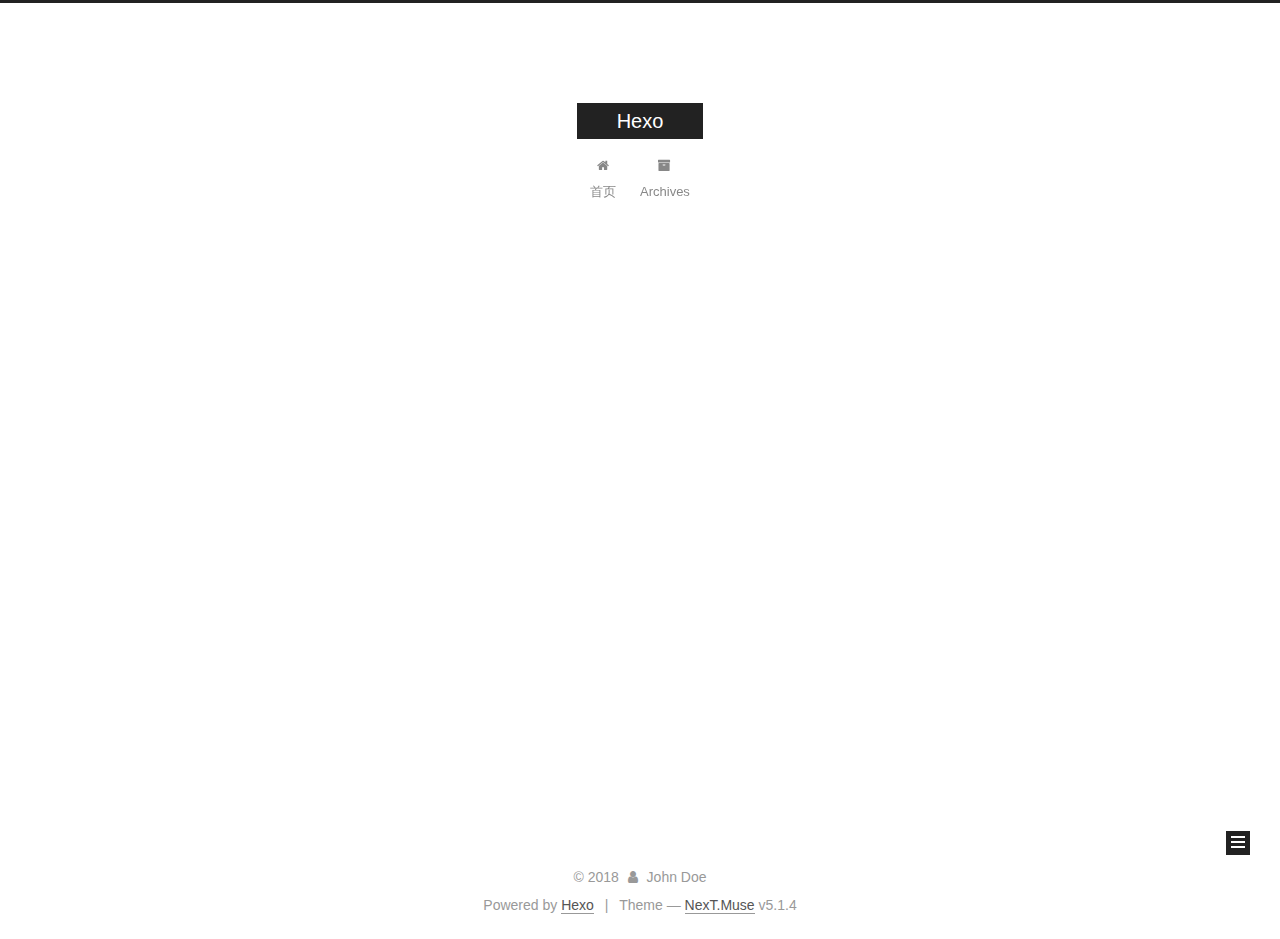
==== commit 143282e4: "Site updated: 2018-01-30 14:42:01" ====
--- a/archives/index.html
+++ b/archives/index.html
@@ -175,12 +175,12 @@
     <ul id="menu" class="menu">
       
         
-        <li class="menu-item menu-item-home">
+        <li class="menu-item menu-item-首页">
           <a href="/" rel="section">
             
               <i class="menu-item-icon fa fa-fw fa-home"></i> <br />
             
-            Home
+            首页
           </a>
         </li>
       
--- a/css/main.css
+++ b/css/main.css
@@ -1822,7 +1822,7 @@
   width: 4px;
   height: 4px;
   border-radius: 50%;
-  background: #ff526c;
+  background: #acccd1;
 }
 .links-of-blogroll {
   font-size: 13px;
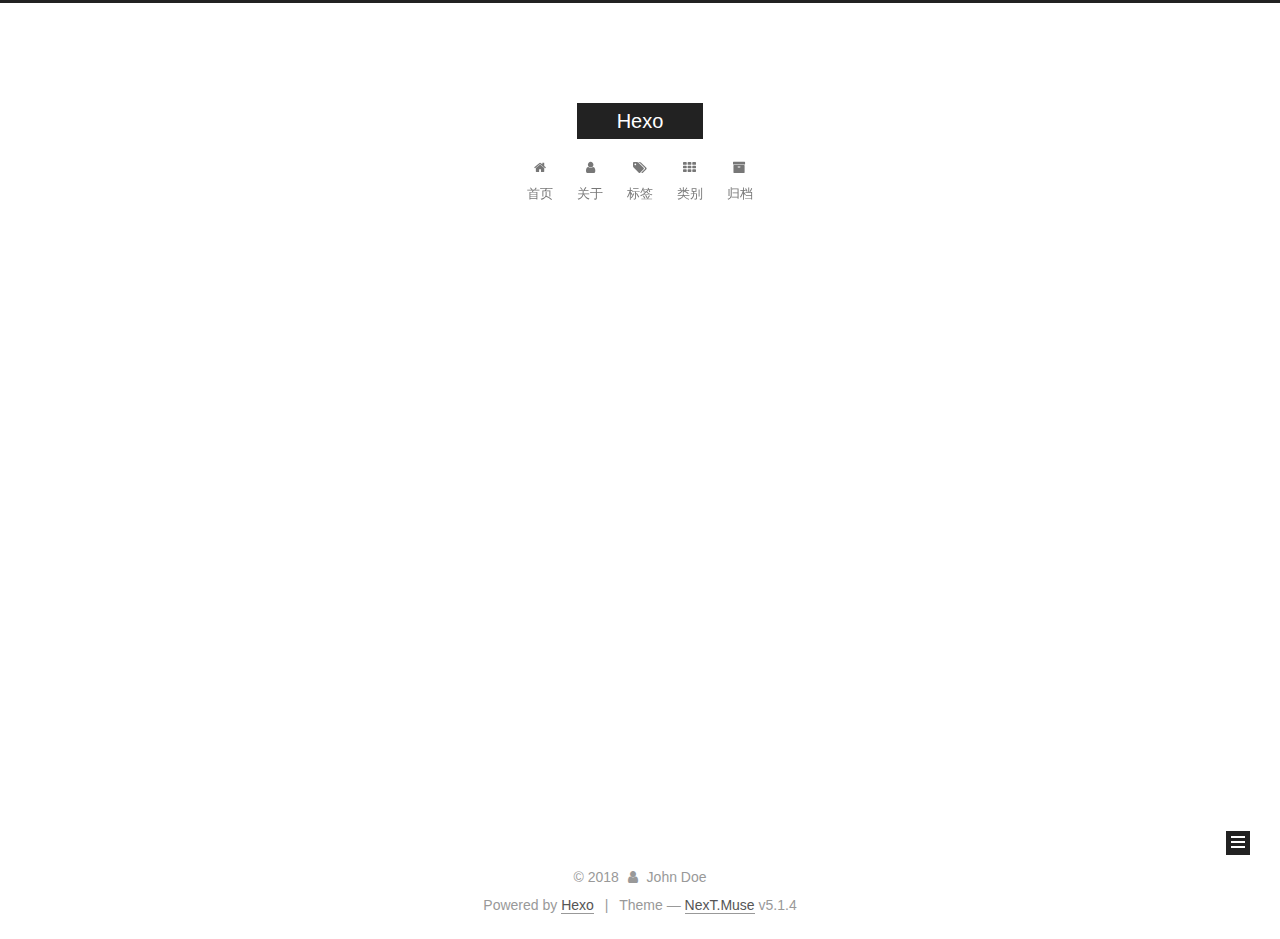
==== commit c9292e59: "Site updated: 2018-01-30 14:43:19" ====
--- a/archives/index.html
+++ b/archives/index.html
@@ -185,12 +185,42 @@
         </li>
       
         
-        <li class="menu-item menu-item-archives">
+        <li class="menu-item menu-item-关于">
+          <a href="/about/" rel="section">
+            
+              <i class="menu-item-icon fa fa-fw fa-user"></i> <br />
+            
+            关于
+          </a>
+        </li>
+      
+        
+        <li class="menu-item menu-item-标签">
+          <a href="/tags/" rel="section">
+            
+              <i class="menu-item-icon fa fa-fw fa-tags"></i> <br />
+            
+            标签
+          </a>
+        </li>
+      
+        
+        <li class="menu-item menu-item-类别">
+          <a href="/categories/" rel="section">
+            
+              <i class="menu-item-icon fa fa-fw fa-th"></i> <br />
+            
+            类别
+          </a>
+        </li>
+      
+        
+        <li class="menu-item menu-item-归档">
           <a href="/archives/" rel="section">
             
               <i class="menu-item-icon fa fa-fw fa-archive"></i> <br />
             
-            Archives
+            归档
           </a>
         </li>
       
@@ -433,7 +463,7 @@
             
               <div class="site-state-item site-state-posts">
               
-                <a href="/archives/">
+                <a href="/archives">
               
                   <span class="site-state-item-count">4</span>
                   <span class="site-state-item-name">posts</span>
--- a/css/main.css
+++ b/css/main.css
@@ -1822,7 +1822,7 @@
   width: 4px;
   height: 4px;
   border-radius: 50%;
-  background: #acccd1;
+  background: #cb2a4a;
 }
 .links-of-blogroll {
   font-size: 13px;
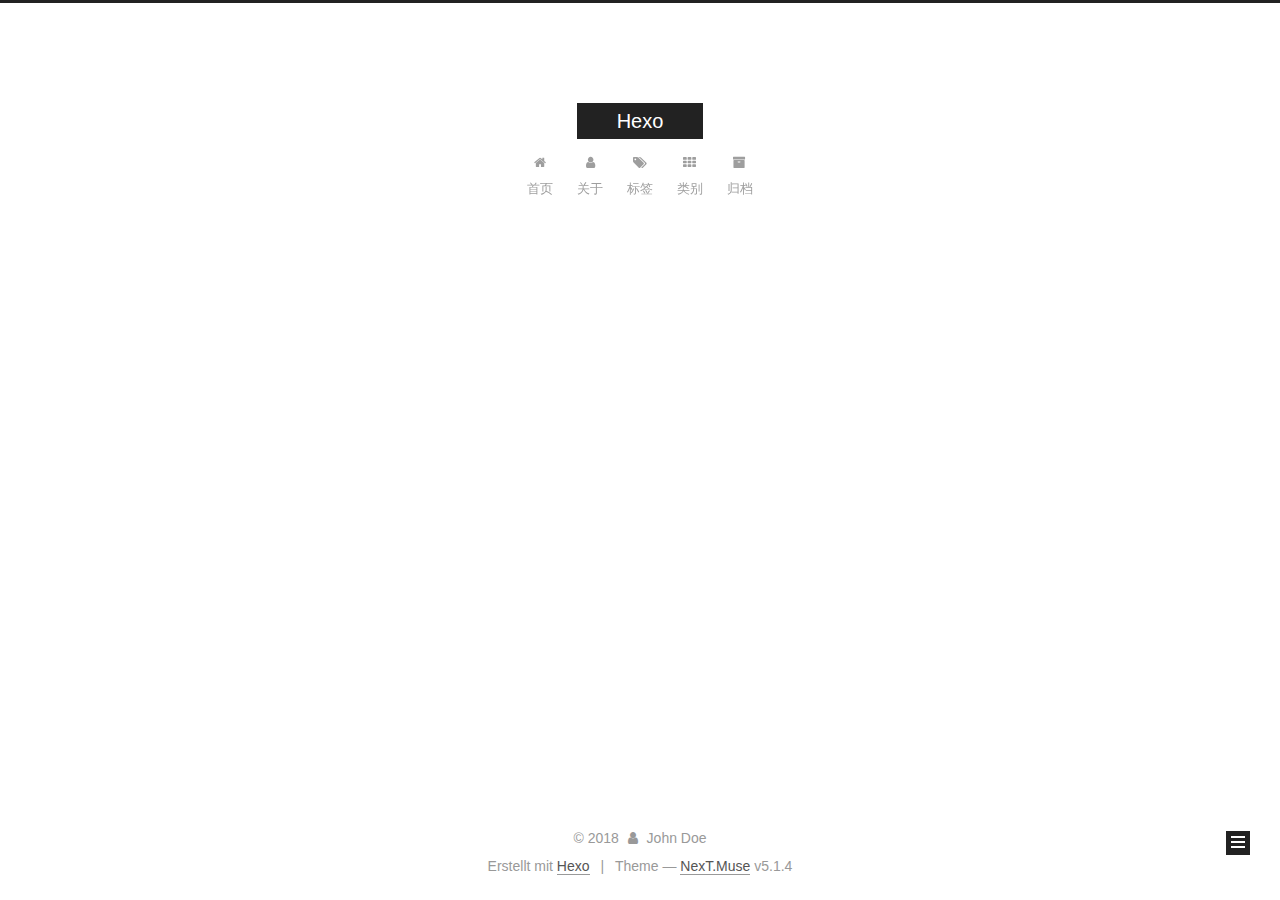
==== commit f60087c0: "Site updated: 2018-01-30 14:48:08" ====
--- a/archives/index.html
+++ b/archives/index.html
@@ -120,7 +120,7 @@
 
 
 
-  <title>Archive | Hexo</title>
+  <title>Archiv | Hexo</title>
   
 
 
@@ -256,7 +256,7 @@
         
           
         
-        Um..! 4 posts in total. Keep on posting.
+        Öhm..! Insgesamt 3 Artikel. Bleib dran.
       </span>
 
       
@@ -270,43 +270,6 @@
           <div class="collection-title">
             <h1 class="archive-year" id="archive-year-2018">2018</h1>
           </div>
-        
-        
-
-        
-
-  <article class="post post-type-normal" itemscope itemtype="http://schema.org/Article">
-    <header class="post-header">
-
-      <h2 class="post-title">
-        
-            <a class="post-title-link" href="/2018/01/30/还在探索/" itemprop="url">
-              
-                <span itemprop="name">还在探索</span>
-              
-            </a>
-        
-      </h2>
-
-      <div class="post-meta">
-        <time class="post-time" itemprop="dateCreated"
-              datetime="2018-01-30T14:11:36+08:00"
-              content="2018-01-30" >
-          01-30
-        </time>
-      </div>
-
-    </header>
-  </article>
-
-
-
-      
-
-        
-        
-        
-
         
         
 
@@ -465,8 +428,8 @@
               
                 <a href="/archives">
               
-                  <span class="site-state-item-count">4</span>
-                  <span class="site-state-item-name">posts</span>
+                  <span class="site-state-item-count">3</span>
+                  <span class="site-state-item-name">Artikel</span>
                 </a>
               </div>
             
@@ -516,7 +479,7 @@
 </div>
 
 
-  <div class="powered-by">Powered by <a class="theme-link" target="_blank" href="https://hexo.io">Hexo</a></div>
+  <div class="powered-by">Erstellt mit  <a class="theme-link" target="_blank" href="https://hexo.io">Hexo</a></div>
 
 
 
--- a/css/main.css
+++ b/css/main.css
@@ -1822,7 +1822,7 @@
   width: 4px;
   height: 4px;
   border-radius: 50%;
-  background: #cb2a4a;
+  background: #757d93;
 }
 .links-of-blogroll {
   font-size: 13px;
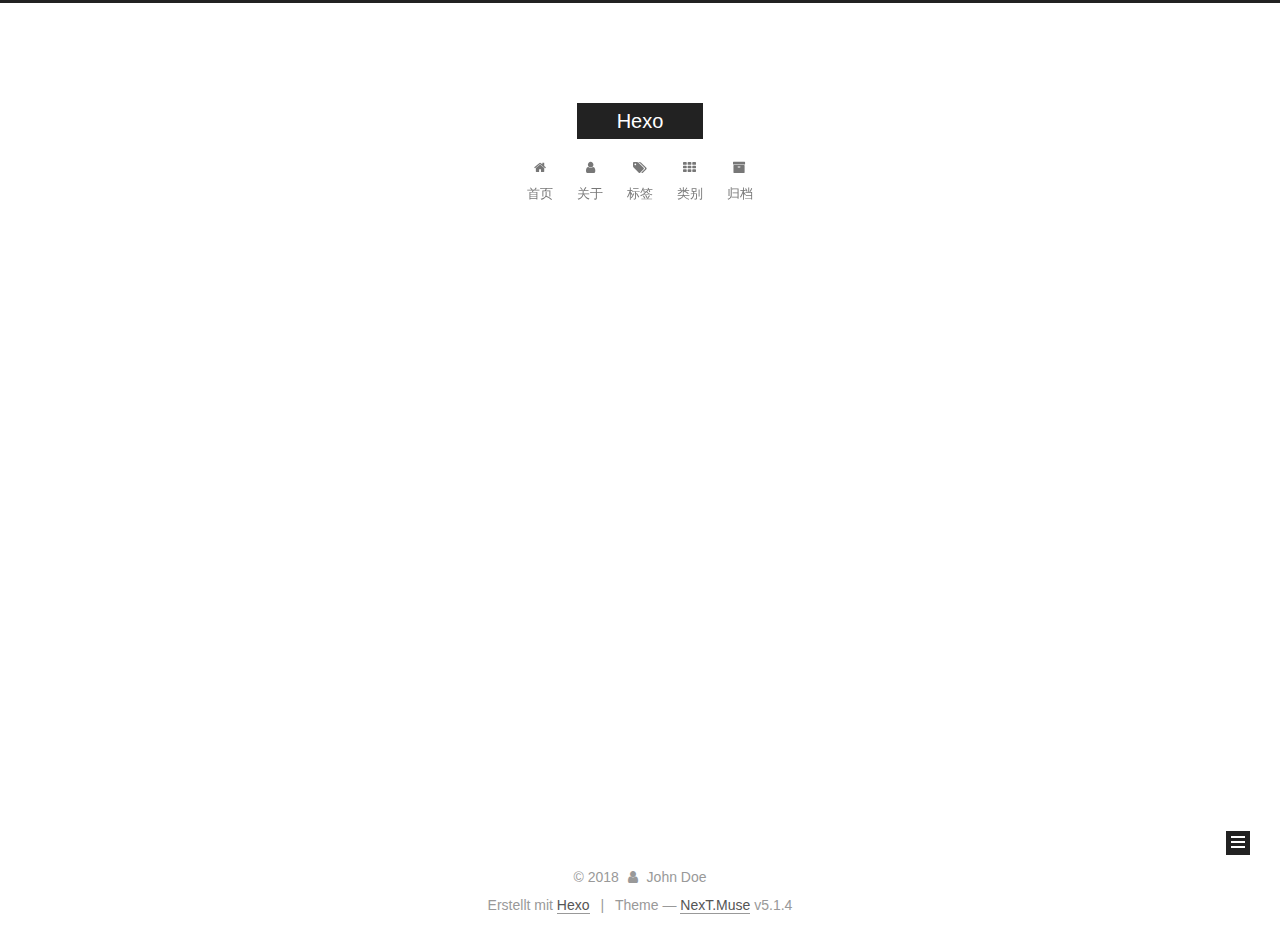
==== commit 0bd67092: "Site updated: 2018-01-30 14:52:25" ====
--- a/archives/index.html
+++ b/archives/index.html
@@ -256,7 +256,7 @@
         
           
         
-        Öhm..! Insgesamt 3 Artikel. Bleib dran.
+        Öhm..! Insgesamt 4 Artikel. Bleib dran.
       </span>
 
       
@@ -270,6 +270,43 @@
           <div class="collection-title">
             <h1 class="archive-year" id="archive-year-2018">2018</h1>
           </div>
+        
+        
+
+        
+
+  <article class="post post-type-normal" itemscope itemtype="http://schema.org/Article">
+    <header class="post-header">
+
+      <h2 class="post-title">
+        
+            <a class="post-title-link" href="/2018/01/30/还在探索/" itemprop="url">
+              
+                <span itemprop="name">还在探索</span>
+              
+            </a>
+        
+      </h2>
+
+      <div class="post-meta">
+        <time class="post-time" itemprop="dateCreated"
+              datetime="2018-01-30T14:11:36+08:00"
+              content="2018-01-30" >
+          01-30
+        </time>
+      </div>
+
+    </header>
+  </article>
+
+
+
+      
+
+        
+        
+        
+
         
         
 
@@ -428,7 +465,7 @@
               
                 <a href="/archives">
               
-                  <span class="site-state-item-count">3</span>
+                  <span class="site-state-item-count">4</span>
                   <span class="site-state-item-name">Artikel</span>
                 </a>
               </div>
@@ -436,6 +473,15 @@
 
             
 
+            
+              
+              
+              <div class="site-state-item site-state-tags">
+                
+                  <span class="site-state-item-count">2</span>
+                  <span class="site-state-item-name">Tags</span>
+                
+              </div>
             
 
           </nav>
--- a/css/main.css
+++ b/css/main.css
@@ -1822,7 +1822,7 @@
   width: 4px;
   height: 4px;
   border-radius: 50%;
-  background: #757d93;
+  background: #c32fff;
 }
 .links-of-blogroll {
   font-size: 13px;
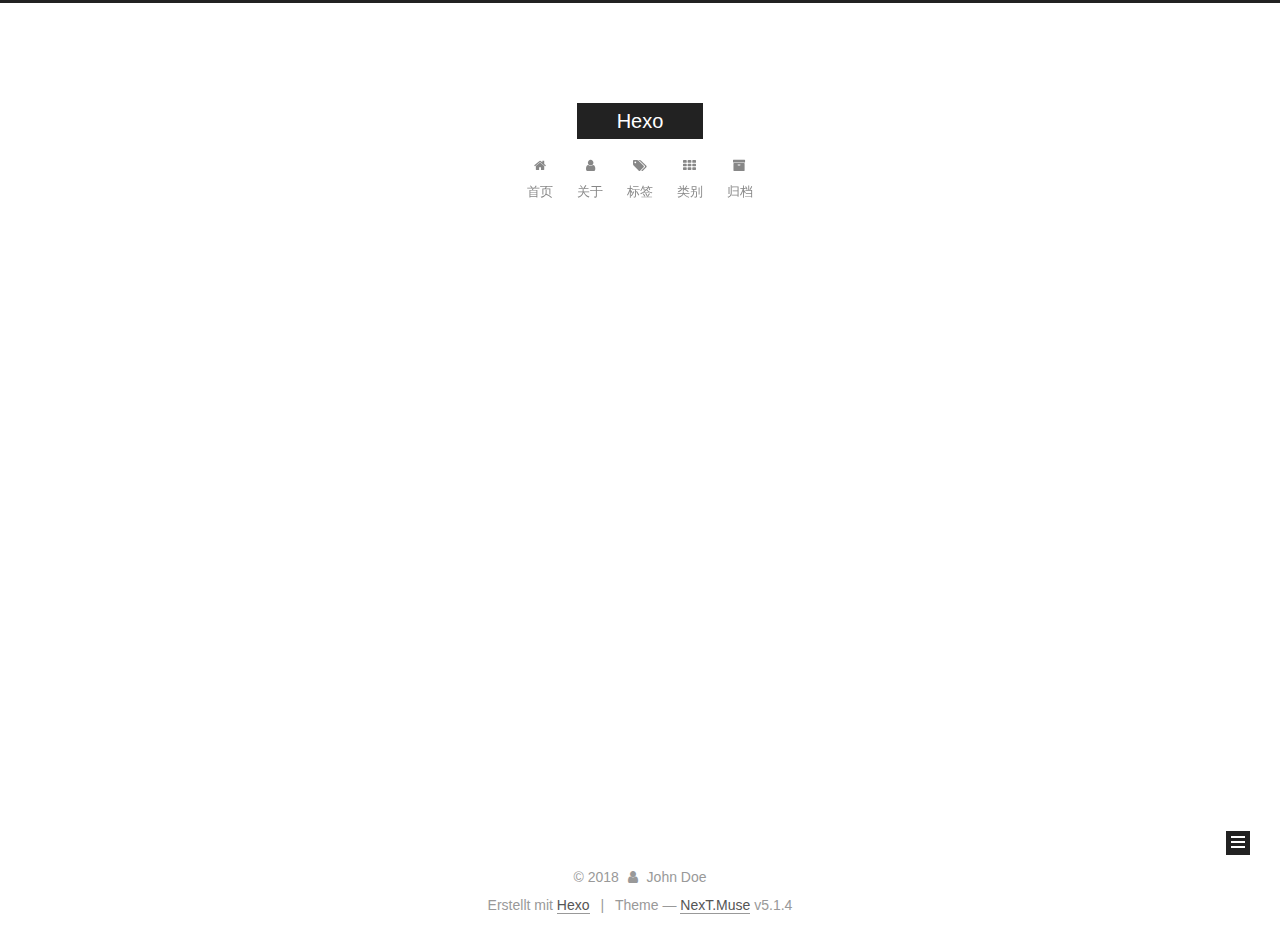
==== commit 833ac41c: "Site updated: 2018-01-30 14:53:47" ====
--- a/archives/index.html
+++ b/archives/index.html
@@ -477,10 +477,10 @@
               
               
               <div class="site-state-item site-state-tags">
-                
+                <a href="/tags/index.html">
                   <span class="site-state-item-count">2</span>
                   <span class="site-state-item-name">Tags</span>
-                
+                </a>
               </div>
             
 
--- a/css/main.css
+++ b/css/main.css
@@ -1822,7 +1822,7 @@
   width: 4px;
   height: 4px;
   border-radius: 50%;
-  background: #c32fff;
+  background: #8830d7;
 }
 .links-of-blogroll {
   font-size: 13px;
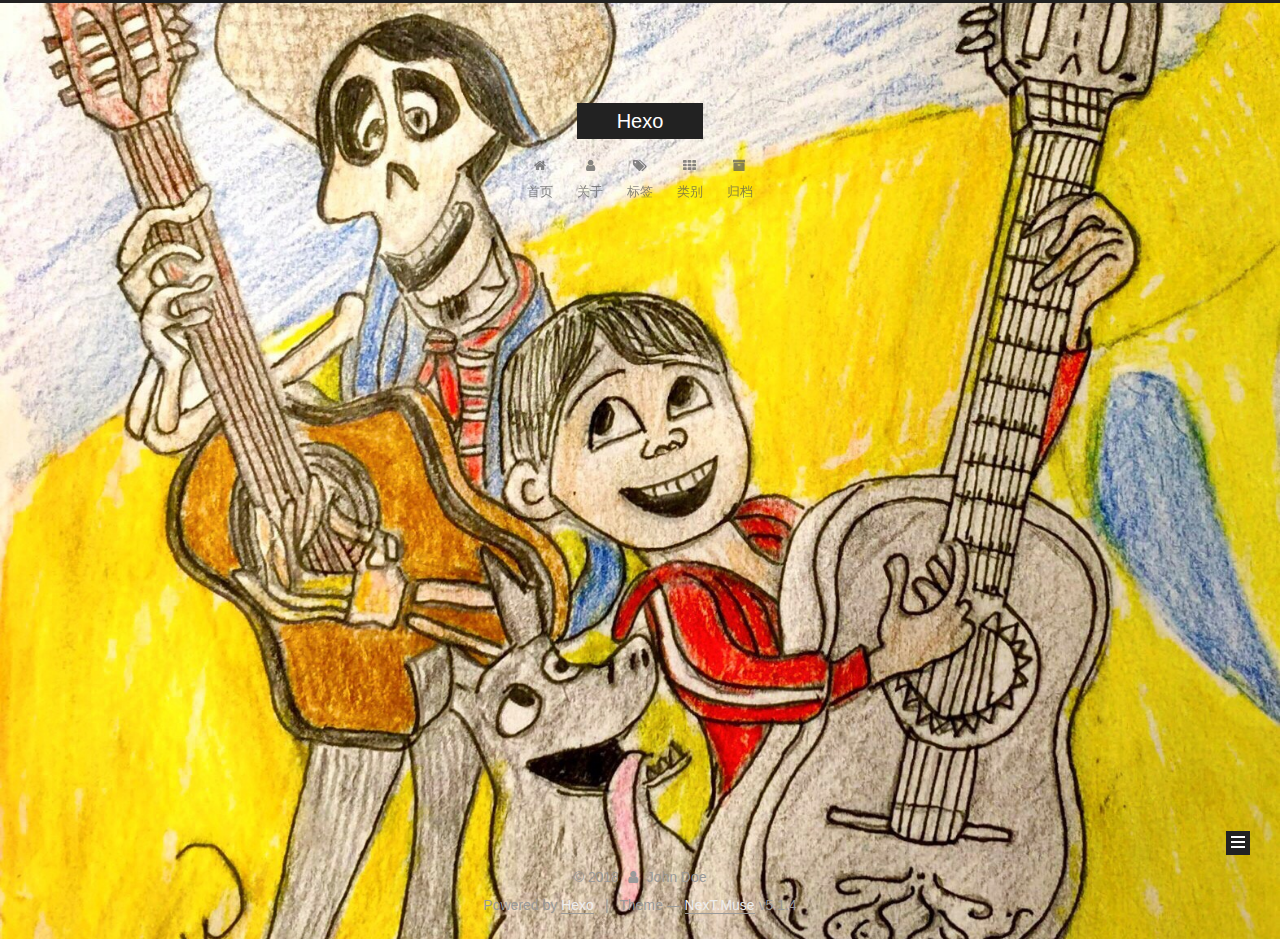
==== commit 762af5f6: "Site updated: 2018-01-30 15:07:45" ====
--- a/archives/index.html
+++ b/archives/index.html
@@ -120,7 +120,7 @@
 
 
 
-  <title>Archiv | Hexo</title>
+  <title>Archive | Hexo</title>
   
 
 
@@ -256,7 +256,7 @@
         
           
         
-        Öhm..! Insgesamt 4 Artikel. Bleib dran.
+        Um..! 4 posts in total. Keep on posting.
       </span>
 
       
@@ -466,7 +466,7 @@
                 <a href="/archives">
               
                   <span class="site-state-item-count">4</span>
-                  <span class="site-state-item-name">Artikel</span>
+                  <span class="site-state-item-name">posts</span>
                 </a>
               </div>
             
@@ -479,7 +479,7 @@
               <div class="site-state-item site-state-tags">
                 <a href="/tags/index.html">
                   <span class="site-state-item-count">2</span>
-                  <span class="site-state-item-name">Tags</span>
+                  <span class="site-state-item-name">tags</span>
                 </a>
               </div>
             
@@ -525,7 +525,7 @@
 </div>
 
 
-  <div class="powered-by">Erstellt mit  <a class="theme-link" target="_blank" href="https://hexo.io">Hexo</a></div>
+  <div class="powered-by">Powered by <a class="theme-link" target="_blank" href="https://hexo.io">Hexo</a></div>
 
 
 
--- a/css/main.css
+++ b/css/main.css
@@ -1822,7 +1822,7 @@
   width: 4px;
   height: 4px;
   border-radius: 50%;
-  background: #8830d7;
+  background: #71461b;
 }
 .links-of-blogroll {
   font-size: 13px;
@@ -2660,3 +2660,15 @@
 .links-of-blogroll-inline .links-of-blogroll-item {
   display: inline-block;
 }
+@media screen and (min-width: 1200px) {
+  body {
+    background-image: url("/images/xunmeng.jpeg");
+    background-repeat: no-repeat;
+    background-attachment: fixed;
+    background-position: 50% 50%;
+    background-size: cover;
+  }
+  #footer a {
+    color: #eee;
+  }
+}
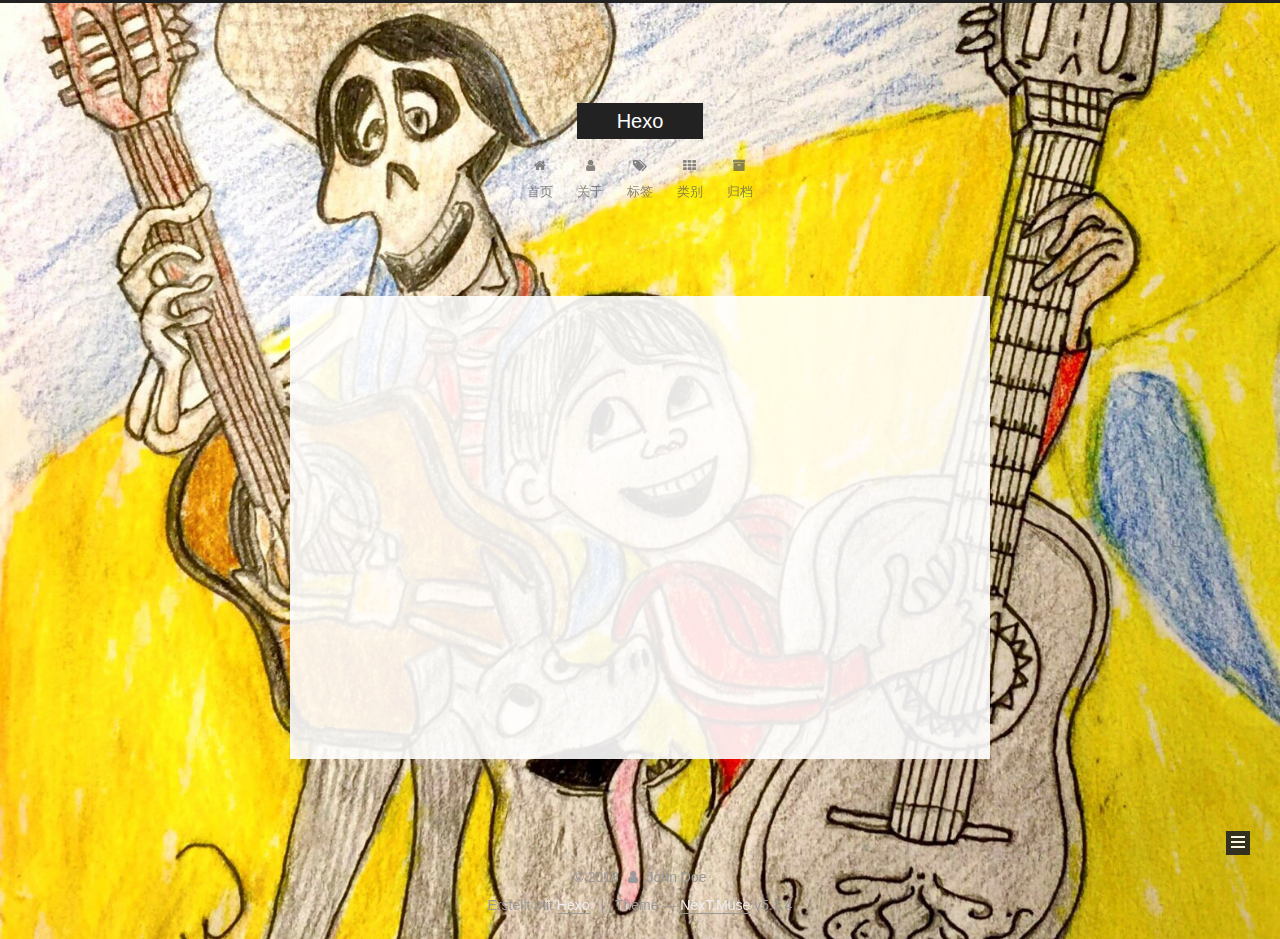
==== commit 2b68a808: "Site updated: 2018-01-30 15:10:30" ====
--- a/archives/index.html
+++ b/archives/index.html
@@ -120,7 +120,7 @@
 
 
 
-  <title>Archive | Hexo</title>
+  <title>Archiv | Hexo</title>
   
 
 
@@ -256,7 +256,7 @@
         
           
         
-        Um..! 4 posts in total. Keep on posting.
+        Öhm..! Insgesamt 4 Artikel. Bleib dran.
       </span>
 
       
@@ -466,7 +466,7 @@
                 <a href="/archives">
               
                   <span class="site-state-item-count">4</span>
-                  <span class="site-state-item-name">posts</span>
+                  <span class="site-state-item-name">Artikel</span>
                 </a>
               </div>
             
@@ -479,7 +479,7 @@
               <div class="site-state-item site-state-tags">
                 <a href="/tags/index.html">
                   <span class="site-state-item-count">2</span>
-                  <span class="site-state-item-name">tags</span>
+                  <span class="site-state-item-name">Tags</span>
                 </a>
               </div>
             
@@ -525,7 +525,7 @@
 </div>
 
 
-  <div class="powered-by">Powered by <a class="theme-link" target="_blank" href="https://hexo.io">Hexo</a></div>
+  <div class="powered-by">Erstellt mit  <a class="theme-link" target="_blank" href="https://hexo.io">Hexo</a></div>
 
 
 
--- a/css/main.css
+++ b/css/main.css
@@ -1822,7 +1822,7 @@
   width: 4px;
   height: 4px;
   border-radius: 50%;
-  background: #71461b;
+  background: #0f42ba;
 }
 .links-of-blogroll {
   font-size: 13px;
@@ -2672,3 +2672,14 @@
     color: #eee;
   }
 }
+.main-inner {
+  background: #fff;
+  opacity: 0.9;
+}
+.site-author-image {
+  border-radius: 100%;
+  padding: 2px;
+  border: 2px dashed #fff;
+  animation: cycle 2s 0.5s forwards;
+  transition: border-radius 2s;
+}
